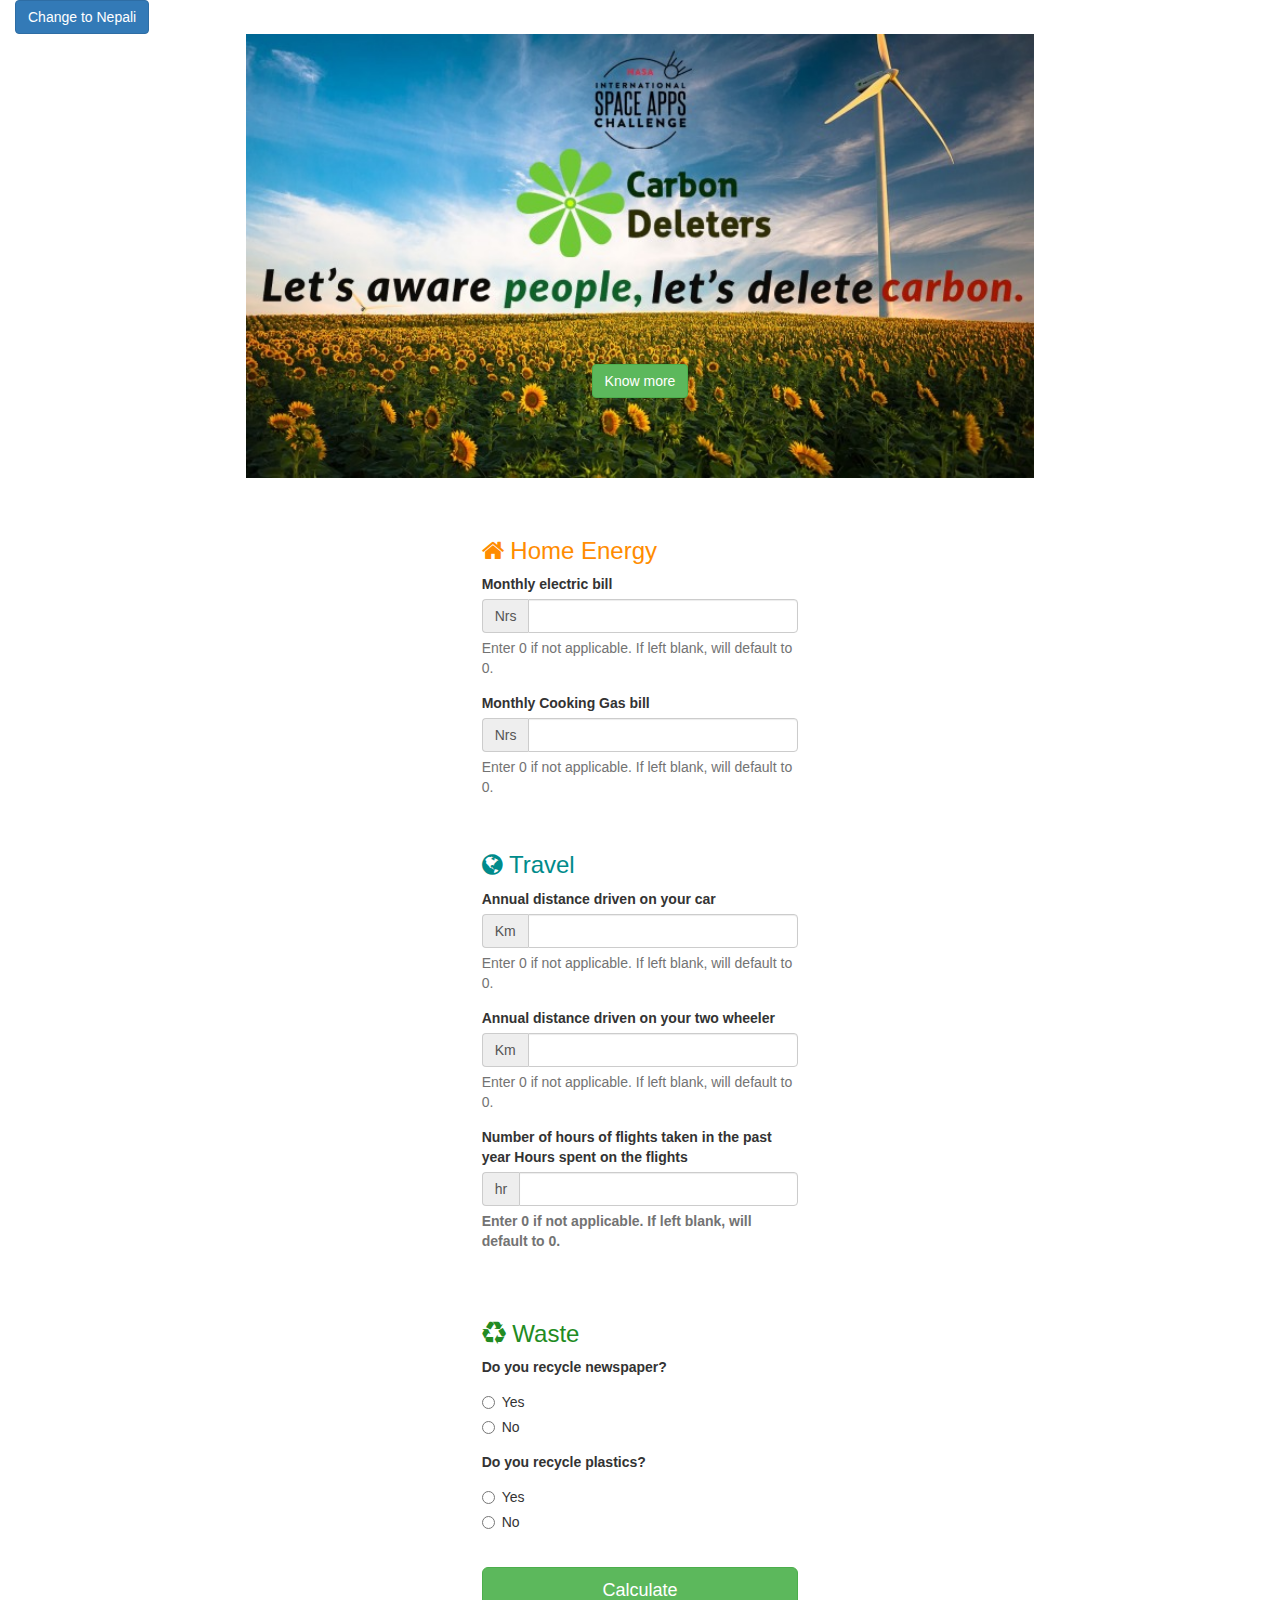
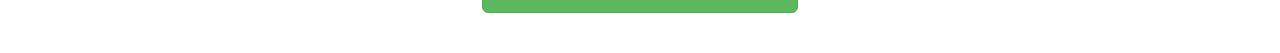
==== index.html @ 57f84213 "adding nepali:" ====
<!DOCTYPE html>
<html lang="en">
<head>
    <title>Carbon Footprint Calculator</title>
    <meta charset="utf-8">
    <meta http-equiv="X-UA-Compatible" content="IE=edge">
    <meta name="viewport" content="width=device-width, initial-scale=1, maximum-scale=1, user-scalable=no">
    
    <!-- Latest compiled and minified CSS -->
    <link rel="stylesheet" href="https://maxcdn.bootstrapcdn.com/bootstrap/3.3.7/css/bootstrap.min.css" integrity="sha384-BVYiiSIFeK1dGmJRAkycuHAHRg32OmUcww7on3RYdg4Va+PmSTsz/K68vbdEjh4u" crossorigin="anonymous">
    <link rel="stylesheet" href="https://maxcdn.bootstrapcdn.com/font-awesome/4.6.3/css/font-awesome.min.css">
    <link rel="stylesheet" type="text/css" href="style.css">
    <link rel="shortcut icon" href="favicon.png" type="image/x-icon">

</head>
<body>
    <div class="container-fluid">
        <button class="btn btn-primary" id="nepali">Change to Nepali</button>
        <div class="row">
            <div class="col-xs-12 col-sm-12 col-md-12 col-lg-12 text-center" id="announcement-panel">
                <!-- <h1 id="announcement-header">Want to know your Carbon Footprint?</h1>
                <h3 id="announcement-subheader">Find out with the app</h3> -->
                <a class="btn btn-success" id="knowMore" href="about.html" role="button">Know more</a>
            </div>
        </div>
        <div class="row">
            <div class="col-xs-12 col-sm-12 col-md-4 col-lg-4">
            </div>
            <div class="col-xs-12 col-sm-12 col-md-4 col-lg-4">
                <div id="form">
                    <form>
                        <h3 id="home-energy-label"><i class="fa fa-home" aria-hidden="true"></i> <span id="homeEnergyLabel">Home Energy</span></h3>   
                        <div class="form-group">
                            <label for="electric" id="electricLabel">Monthly electric bill</label>
                            <div class="input-group">
                                <div class="input-group-addon" id="currency1">Nrs</div>
                                <input class="form-control" id="electric" type="number" min="0" step="0.01">
                            </div>
                            <span class="help-block" id="helpBlock1">Enter 0 if not applicable. If left blank, will default to 0.</span>
                        </div>
                        <div class="form-group">
                            <label for="gas" id="gasLabel">Monthly Cooking Gas bill</label>
                            <div class="input-group">
                                <div class="input-group-addon" id="currency2">Nrs</div>
                                <input class="form-control" id="gas" type="number" min="0" step="0.01">
                            </div>
                            <span class="help-block" id="helpBlock2">Enter 0 if not applicable. If left blank, will default to 0.</span>
                        </div>
                        <br/>
                        <h3 class="form-section-label" id="travel-label"><i class="fa fa-globe" aria-hidden="true"></i> <span id="travelLabel">Travel</span> </h3>
                        <div class="form-group">
                            <label for="car" id="carLabel">Annual distance driven on your car</label>
                            <div class="input-group">
                            	<div class="input-group-addon" id="distance1">Km</div>
                            	<input class="form-control" id="car" type="number" min="0" step="1">
                            </div> 
                            <span class="help-block">Enter 0 if not applicable. If left blank, will default to 0.</span>
                        </div>
                        <div class="form-group">
                            <label for="car">Annual distance driven on your two wheeler</label>
                            <div class="input-group">
                            	<div class="input-group-addon">Km</div>
                            	<input class="form-control" id="two-wheeler" type="number" min="0" step="1">
                            </div>
                            <span class="help-block">Enter 0 if not applicable. If left blank, will default to 0.</span>
                        </div>
                        <div class="form-group">
                            <label for="flights-4-more">Number of hours of flights taken in the past year
                            <label for="flights-4-more">Hours spent on the flights</label>
                            <div class="input-group">
                            	<div class="input-group-addon">hr</div>
                            	<input class="form-control" id="flights-4-more" type="number" min="0" step="1">
                            </div>

                            
                            <span class="help-block">Enter 0 if not applicable. If left blank, will default to 0.</span>
                        </div>
                        <br/>
                        <h3 class="form-section-label" id="waste-label"><i class="fa fa-recycle" aria-hidden="true"></i> Waste</h3>
                        <div class="form-group">
                            <label>Do you recycle newspaper?</label>
                            <div class="alert alert-danger" role="alert" id="newspaper-alert"><strong>Oops!</strong> You need to make a selection.</div>
                            <div class="radio">
                                <label>
                                    <input type="radio" name="newspaperOptionsRadios" id="optionsRadio1" value="option1">
                                    Yes
                                </label>
                            </div>
                            <div class="radio">
                                <label>
                                    <input type="radio" name="newspaperOptionsRadios" id="optionsRadio2" value="option2">
                                    No
                                </label>
                            </div>
                        </div>
                        <div class="form-group">
                            <label>Do you recycle plastics?</label>
                            <div class="alert alert-danger" role="alert" id="alum-tin-alert"><strong>Oops!</strong> You need to make a selection.</div>
                            <div class="radio">
                                <label>
                                    <input type="radio" name="alumtinOptionsRadios" id="optionsRadio3" value="option3">
                                    Yes
                                </label>
                            </div>
                            <div class="radio">
                                <label>
                                    <input type="radio" name="alumtinOptionsRadios" id="optionsRadio4" value="option4">
                                    No
                                </label>
                            </div>
                        </div>
                        <br/>
                        <button id="calculate-btn" type="button" class="btn btn-success btn-lg btn-block">Calculate</button>
                    </form>
                </div>

                <div id="results" class="text-center">
                    <h1 id="score"></h1>
                    <br/>
                    <p class="lead">This number represents the amount of greenhouse gases in units of carbon dioxide you emit per year</p>
                    <br/>
                    <h5 class="bg-success score-info">6,000 or below is EXCELLENT</h5>
                    <h5 class="bg-info score-info">6,000 to 15,999 is GOOD</h5>
                    <h5 class="bg-warning score-info">16,000 to 22,000 is AVERAGE</h5>
                    <h5 class="bg-danger score-info">22,000 or above is BAD</h5>
                    <br/>
                    <br/>
                    <br/>
                    <button id="recalculate-btn" type="button" class="btn btn-success btn-lg btn-block">Recalculate</button>
                </div>
            </div>  
            <div class="col-xs-12 col-sm-12 col-md-4 col-lg-4">
            </div>  
        </div>
    </div>
    <!-- jQuery (necessary for Bootstrap's JavaScript plugins) -->
    <script src="https://ajax.googleapis.com/ajax/libs/jquery/1.12.4/jquery.min.js"></script>
    <!-- Latest compiled and minified JavaScript -->
    <script src="https://maxcdn.bootstrapcdn.com/bootstrap/3.3.7/js/bootstrap.min.js" integrity="sha384-Tc5IQib027qvyjSMfHjOMaLkfuWVxZxUPnCJA7l2mCWNIpG9mGCD8wGNIcPD7Txa" crossorigin="anonymous"></script>
    <script src="script.js" type="text/javascript"></script>
</body>
</html>
---- style.css ----
#announcement-panel {
  padding-top: 80px;
  padding-bottom: 80px;
}

#announcement-header,
#announcement-subheader {
  color: white;
  padding: 5px;
}

#announcement-header {
  font-size: 4em;
}

#announcement-subheader {
  font-size: 2em;
}

#form,
#results {
  padding: 40px;
}

#announcement-panel {
  background-image: url('banner.jpg');
  background-position: center center;
  background-size: contain;
  background-repeat: no-repeat;
}

#knowMore {
  margin-top: 25rem;
}

#home-energy-label,
.fa-home {
  color: #ff8c00;
}

#travel-label,
.fa-globe {
  color: #008b8b;
}

#waste-label,
.fa-recycle {
  color: #228b22;
}

.progress-bar {
  font-size: 1.2em;
}

.score-info {
  padding: 10px;
  margin: 0;
}

/* about */

.container {
  margin-top: 3rem;
}

.header {
  position: relative;
  padding: 3rem 4rem 4rem;
  border-radius: 30px;
  box-shadow: 0 0 5px rgba(0, 0, 0, 0.5);
}

.title {
  text-align: center;
}

.paragraph {
  padding-top: 1rem;
  font-size: 1.7rem;
  text-align: justify;
  text-justify: auto;
}

.text {
  color: #000;
  font-style: bold;
}

::-moz-selection {
  /* Code for Firefox */
  background-color: #111;
  color: #fff;
}

::selection {
  background-color: #111;
  color: #fff;
}

.button {
  padding: 0.6rem 0.9rem !important;
  position: absolute;
  top: 1.5rem;
  right: 1.5rem;
  background-color: #fff !important;
  box-shadow: 0 0 5px rgba(0, 0, 0, 0.1);
  border-radius: 30px;
}

.quiz {
  margin-top: 3rem;
  position: relative;
  padding: 3rem 4rem 4rem;
  border-radius: 30px;
  box-shadow: 0 0 5px rgba(0, 0, 0, 0.5);
  display: flex;
  flex-direction: column;
  justify-content: center;
  align-items: center;
}

.iframe {
  margin-top: 2rem;
}

@media only screen and (max-width: 600px) {
  #know-more {
    margin-top: 18rem;
  }
}
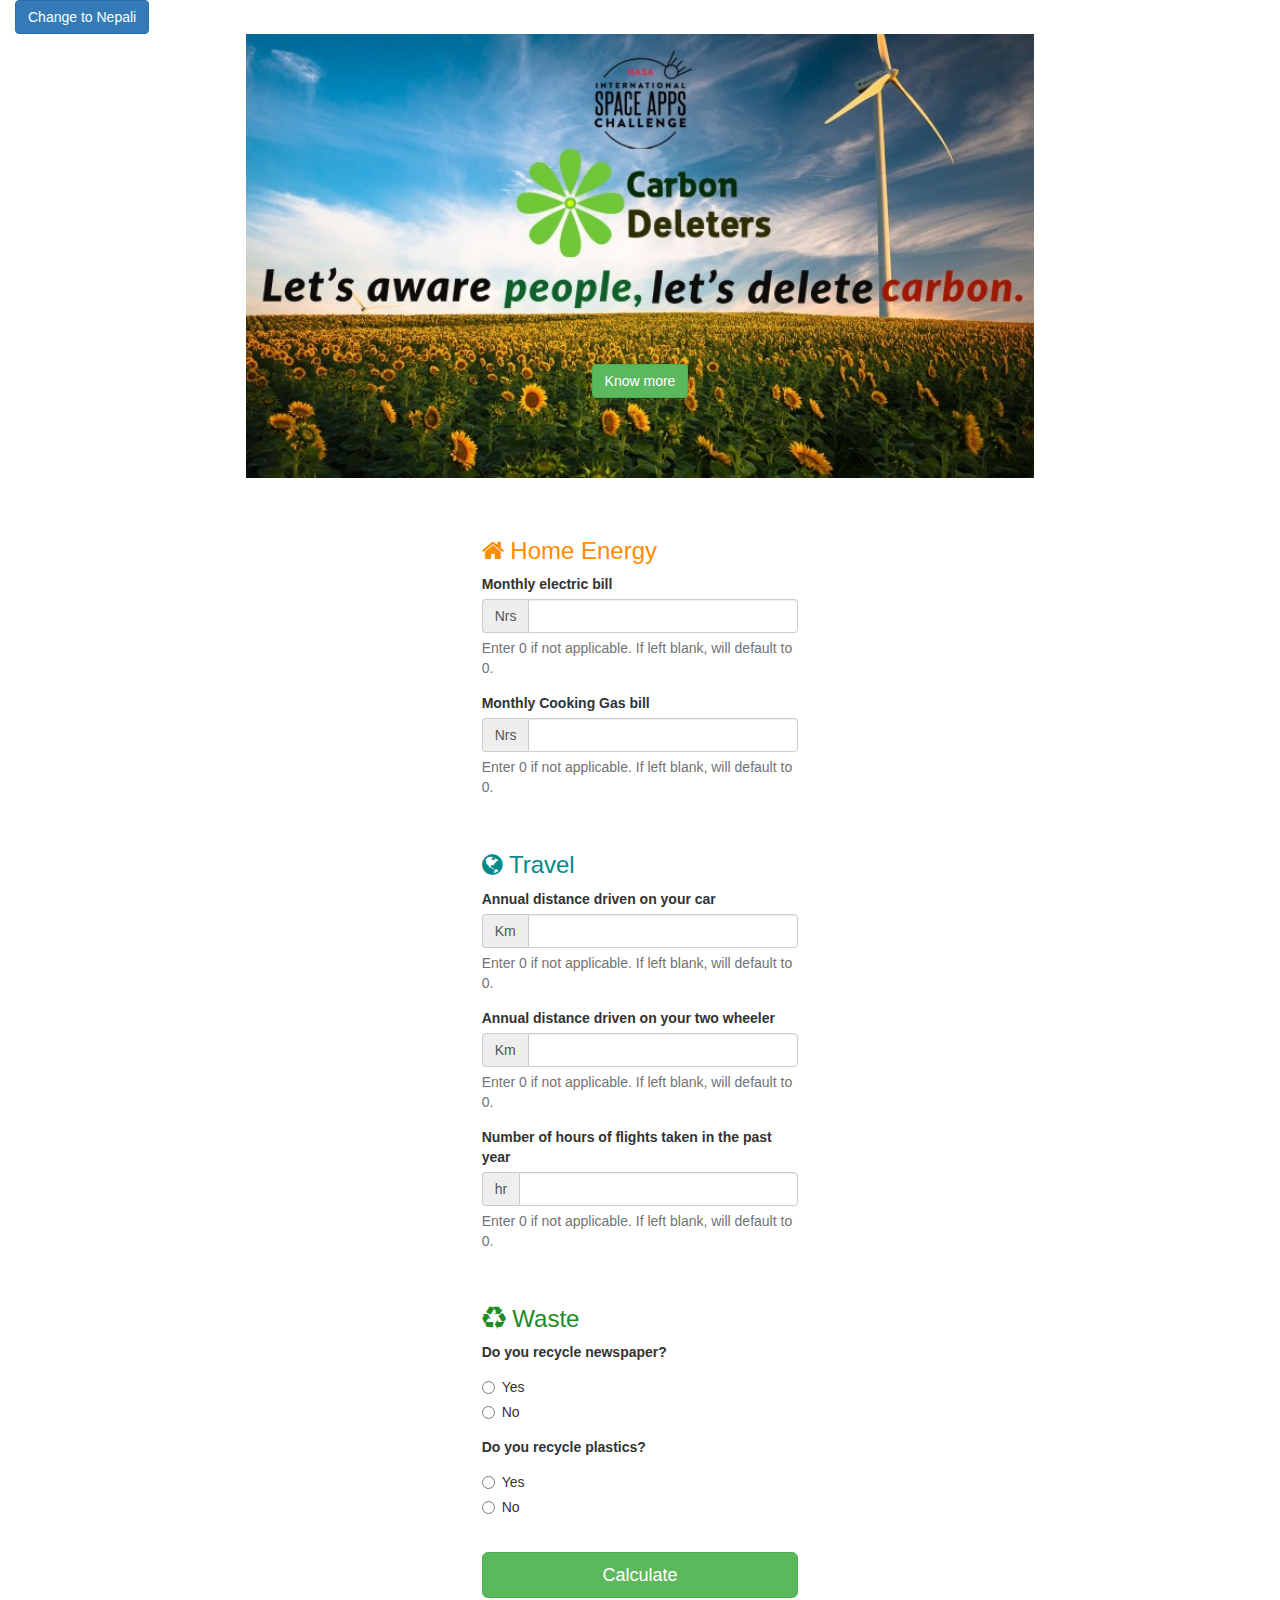
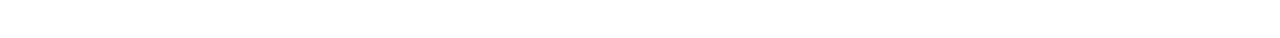
==== commit 90782ba5: "still adding" ====
--- a/index.html
+++ b/index.html
@@ -1,142 +1,272 @@
 <!DOCTYPE html>
 <html lang="en">
-<head>
+  <head>
     <title>Carbon Footprint Calculator</title>
-    <meta charset="utf-8">
-    <meta http-equiv="X-UA-Compatible" content="IE=edge">
-    <meta name="viewport" content="width=device-width, initial-scale=1, maximum-scale=1, user-scalable=no">
-    
+    <meta charset="utf-8" />
+    <meta http-equiv="X-UA-Compatible" content="IE=edge" />
+    <meta
+      name="viewport"
+      content="width=device-width, initial-scale=1, maximum-scale=1, user-scalable=no"
+    />
+
     <!-- Latest compiled and minified CSS -->
-    <link rel="stylesheet" href="https://maxcdn.bootstrapcdn.com/bootstrap/3.3.7/css/bootstrap.min.css" integrity="sha384-BVYiiSIFeK1dGmJRAkycuHAHRg32OmUcww7on3RYdg4Va+PmSTsz/K68vbdEjh4u" crossorigin="anonymous">
-    <link rel="stylesheet" href="https://maxcdn.bootstrapcdn.com/font-awesome/4.6.3/css/font-awesome.min.css">
-    <link rel="stylesheet" type="text/css" href="style.css">
-    <link rel="shortcut icon" href="favicon.png" type="image/x-icon">
+    <link
+      rel="stylesheet"
+      href="https://maxcdn.bootstrapcdn.com/bootstrap/3.3.7/css/bootstrap.min.css"
+      integrity="sha384-BVYiiSIFeK1dGmJRAkycuHAHRg32OmUcww7on3RYdg4Va+PmSTsz/K68vbdEjh4u"
+      crossorigin="anonymous"
+    />
+    <link
+      rel="stylesheet"
+      href="https://maxcdn.bootstrapcdn.com/font-awesome/4.6.3/css/font-awesome.min.css"
+    />
+    <link rel="stylesheet" type="text/css" href="style.css" />
+    <link rel="shortcut icon" href="favicon.png" type="image/x-icon" />
+  </head>
+  <body>
+    <div class="container-fluid">
+      <button class="btn btn-primary" id="nepali">Change to Nepali</button>
+      <div class="row">
+        <div
+          class="col-xs-12 col-sm-12 col-md-12 col-lg-12 text-center"
+          id="announcement-panel"
+        >
+          <!-- <h1 id="announcement-header">Want to know your Carbon Footprint?</h1>
+                <h3 id="announcement-subheader">Find out with the app</h3> -->
+          <a
+            class="btn btn-success"
+            id="knowMore"
+            href="about.html"
+            role="button"
+            >Know more</a
+          >
+        </div>
+      </div>
+      <div class="row">
+        <div class="col-xs-12 col-sm-12 col-md-4 col-lg-4"></div>
+        <div class="col-xs-12 col-sm-12 col-md-4 col-lg-4">
+          <div id="form">
+            <form>
+              <h3 id="home-energy-label">
+                <i class="fa fa-home" aria-hidden="true"></i>
+                <span id="homeEnergyLabel">Home Energy</span>
+              </h3>
+              <div class="form-group">
+                <label for="electric" id="electricLabel"
+                  >Monthly electric bill</label
+                >
+                <div class="input-group">
+                  <div class="input-group-addon" id="currency1">Nrs</div>
+                  <input
+                    class="form-control"
+                    id="electric"
+                    type="number"
+                    min="0"
+                    step="0.01"
+                  />
+                </div>
+                <span class="help-block" id="helpBlock1"
+                  >Enter 0 if not applicable. If left blank, will default to
+                  0.</span
+                >
+              </div>
+              <div class="form-group">
+                <label for="gas" id="gasLabel">Monthly Cooking Gas bill</label>
+                <div class="input-group">
+                  <div class="input-group-addon" id="currency2">Nrs</div>
+                  <input
+                    class="form-control"
+                    id="gas"
+                    type="number"
+                    min="0"
+                    step="0.01"
+                  />
+                </div>
+                <span class="help-block" id="helpBlock2"
+                  >Enter 0 if not applicable. If left blank, will default to
+                  0.</span
+                >
+              </div>
+              <br />
+              <h3 class="form-section-label" id="travel-label">
+                <i class="fa fa-globe" aria-hidden="true"></i>
+                <span id="travelLabel">Travel</span>
+              </h3>
+              <div class="form-group">
+                <label for="car" id="carLabel"
+                  >Annual distance driven on your car</label
+                >
+                <div class="input-group">
+                  <div class="input-group-addon" id="distance1">Km</div>
+                  <input
+                    class="form-control"
+                    id="car"
+                    type="number"
+                    min="0"
+                    step="1"
+                  />
+                </div>
+                <span class="help-block" id="helpBlock3"
+                  >Enter 0 if not applicable. If left blank, will default to
+                  0.</span
+                >
+              </div>
+              <div class="form-group">
+                <label for="two-wheeler" id="wheeler"
+                  >Annual distance driven on your two wheeler</label
+                >
+                <div class="input-group">
+                  <div class="input-group-addon" id="distance2">Km</div>
+                  <input
+                    class="form-control"
+                    id="two-wheeler"
+                    type="number"
+                    min="0"
+                    step="1"
+                  />
+                </div>
+                <span class="help-block" id="helpBlock4"
+                  >Enter 0 if not applicable. If left blank, will default to
+                  0.</span
+                >
+              </div>
+              <div class="form-group">
+                <label for="flights-4-more" id="flightLabel"
+                  >Number of hours of flights taken in the past year
+                </label>
+                <div class="input-group">
+                  <div class="input-group-addon" id="hourLabel">hr</div>
+                  <input
+                    class="form-control"
+                    id="flights-4-more"
+                    type="number"
+                    min="0"
+                    step="1"
+                  />
+                </div>
 
-</head>
-<body>
-    <div class="container-fluid">
-        <button class="btn btn-primary" id="nepali">Change to Nepali</button>
-        <div class="row">
-            <div class="col-xs-12 col-sm-12 col-md-12 col-lg-12 text-center" id="announcement-panel">
-                <!-- <h1 id="announcement-header">Want to know your Carbon Footprint?</h1>
-                <h3 id="announcement-subheader">Find out with the app</h3> -->
-                <a class="btn btn-success" id="knowMore" href="about.html" role="button">Know more</a>
-            </div>
+                <span class="help-block"
+                  >Enter 0 if not applicable. If left blank, will default to
+                  0.</span
+                >
+              </div>
+              <br />
+              <h3 class="form-section-label" id="waste-label">
+                <i class="fa fa-recycle" aria-hidden="true"></i>
+                <span id="wasteLabel">Waste</span>
+              </h3>
+              <div class="form-group">
+                <label id="recycleLabel">Do you recycle newspaper?</label>
+                <div
+                  class="alert alert-danger"
+                  role="alert"
+                  id="newspaper-alert"
+                >
+                  <strong>Oops!</strong> <span id="selection1"></span> You need
+                  to make a selection.
+                </div>
+                <div class="radio">
+                  <label>
+                    <input
+                      type="radio"
+                      name="newspaperOptionsRadios"
+                      id="optionsRadio1"
+                      value="option1"
+                    />
+                    <span id="yesLabel1">Yes</span>
+                  </label>
+                </div>
+                <div class="radio">
+                  <label>
+                    <input
+                      type="radio"
+                      name="newspaperOptionsRadios"
+                      id="optionsRadio2"
+                      value="option2"
+                    />
+                    <span id="noLabel1">No</span>
+                  </label>
+                </div>
+              </div>
+              <div class="form-group">
+                <label id="plasticLabel">Do you recycle plastics?</label>
+                <div
+                  class="alert alert-danger"
+                  role="alert"
+                  id="alum-tin-alert"
+                >
+                  <strong>Oops!</strong>
+                  <span id="selection2">You need to make a selection.</span>
+                </div>
+                <div class="radio">
+                  <label>
+                    <input
+                      type="radio"
+                      name="alumtinOptionsRadios"
+                      id="optionsRadio3"
+                      value="option3"
+                    />
+                    <span id="yesLabel2">Yes</span>
+                  </label>
+                </div>
+                <div class="radio">
+                  <label>
+                    <input
+                      type="radio"
+                      name="alumtinOptionsRadios"
+                      id="optionsRadio4"
+                      value="option4"
+                    />
+                    <span id="noLabel2">No</span>
+                  </label>
+                </div>
+              </div>
+              <br />
+              <button
+                id="calculateBtn"
+                type="button"
+                class="btn btn-success btn-lg btn-block"
+              >
+                Calculate
+              </button>
+            </form>
+          </div>
+
+          <div id="results" class="text-center">
+            <h1 id="score"></h1>
+            <br />
+            <p class="lead">
+              This number represents the amount of greenhouse gases in units of
+              carbon dioxide you emit per year
+            </p>
+            <br />
+            <h5 class="bg-success score-info">6,000 or below is EXCELLENT</h5>
+            <h5 class="bg-info score-info">6,000 to 15,999 is GOOD</h5>
+            <h5 class="bg-warning score-info">16,000 to 22,000 is AVERAGE</h5>
+            <h5 class="bg-danger score-info">22,000 or above is BAD</h5>
+            <br />
+            <br />
+            <br />
+            <button
+              id="recalculate-btn"
+              type="button"
+              class="btn btn-success btn-lg btn-block"
+            >
+              Recalculate
+            </button>
+          </div>
         </div>
-        <div class="row">
-            <div class="col-xs-12 col-sm-12 col-md-4 col-lg-4">
-            </div>
-            <div class="col-xs-12 col-sm-12 col-md-4 col-lg-4">
-                <div id="form">
-                    <form>
-                        <h3 id="home-energy-label"><i class="fa fa-home" aria-hidden="true"></i> <span id="homeEnergyLabel">Home Energy</span></h3>   
-                        <div class="form-group">
-                            <label for="electric" id="electricLabel">Monthly electric bill</label>
-                            <div class="input-group">
-                                <div class="input-group-addon" id="currency1">Nrs</div>
-                                <input class="form-control" id="electric" type="number" min="0" step="0.01">
-                            </div>
-                            <span class="help-block" id="helpBlock1">Enter 0 if not applicable. If left blank, will default to 0.</span>
-                        </div>
-                        <div class="form-group">
-                            <label for="gas" id="gasLabel">Monthly Cooking Gas bill</label>
-                            <div class="input-group">
-                                <div class="input-group-addon" id="currency2">Nrs</div>
-                                <input class="form-control" id="gas" type="number" min="0" step="0.01">
-                            </div>
-                            <span class="help-block" id="helpBlock2">Enter 0 if not applicable. If left blank, will default to 0.</span>
-                        </div>
-                        <br/>
-                        <h3 class="form-section-label" id="travel-label"><i class="fa fa-globe" aria-hidden="true"></i> <span id="travelLabel">Travel</span> </h3>
-                        <div class="form-group">
-                            <label for="car" id="carLabel">Annual distance driven on your car</label>
-                            <div class="input-group">
-                            	<div class="input-group-addon" id="distance1">Km</div>
-                            	<input class="form-control" id="car" type="number" min="0" step="1">
-                            </div> 
-                            <span class="help-block">Enter 0 if not applicable. If left blank, will default to 0.</span>
-                        </div>
-                        <div class="form-group">
-                            <label for="car">Annual distance driven on your two wheeler</label>
-                            <div class="input-group">
-                            	<div class="input-group-addon">Km</div>
-                            	<input class="form-control" id="two-wheeler" type="number" min="0" step="1">
-                            </div>
-                            <span class="help-block">Enter 0 if not applicable. If left blank, will default to 0.</span>
-                        </div>
-                        <div class="form-group">
-                            <label for="flights-4-more">Number of hours of flights taken in the past year
-                            <label for="flights-4-more">Hours spent on the flights</label>
-                            <div class="input-group">
-                            	<div class="input-group-addon">hr</div>
-                            	<input class="form-control" id="flights-4-more" type="number" min="0" step="1">
-                            </div>
-
-                            
-                            <span class="help-block">Enter 0 if not applicable. If left blank, will default to 0.</span>
-                        </div>
-                        <br/>
-                        <h3 class="form-section-label" id="waste-label"><i class="fa fa-recycle" aria-hidden="true"></i> Waste</h3>
-                        <div class="form-group">
-                            <label>Do you recycle newspaper?</label>
-                            <div class="alert alert-danger" role="alert" id="newspaper-alert"><strong>Oops!</strong> You need to make a selection.</div>
-                            <div class="radio">
-                                <label>
-                                    <input type="radio" name="newspaperOptionsRadios" id="optionsRadio1" value="option1">
-                                    Yes
-                                </label>
-                            </div>
-                            <div class="radio">
-                                <label>
-                                    <input type="radio" name="newspaperOptionsRadios" id="optionsRadio2" value="option2">
-                                    No
-                                </label>
-                            </div>
-                        </div>
-                        <div class="form-group">
-                            <label>Do you recycle plastics?</label>
-                            <div class="alert alert-danger" role="alert" id="alum-tin-alert"><strong>Oops!</strong> You need to make a selection.</div>
-                            <div class="radio">
-                                <label>
-                                    <input type="radio" name="alumtinOptionsRadios" id="optionsRadio3" value="option3">
-                                    Yes
-                                </label>
-                            </div>
-                            <div class="radio">
-                                <label>
-                                    <input type="radio" name="alumtinOptionsRadios" id="optionsRadio4" value="option4">
-                                    No
-                                </label>
-                            </div>
-                        </div>
-                        <br/>
-                        <button id="calculate-btn" type="button" class="btn btn-success btn-lg btn-block">Calculate</button>
-                    </form>
-                </div>
-
-                <div id="results" class="text-center">
-                    <h1 id="score"></h1>
-                    <br/>
-                    <p class="lead">This number represents the amount of greenhouse gases in units of carbon dioxide you emit per year</p>
-                    <br/>
-                    <h5 class="bg-success score-info">6,000 or below is EXCELLENT</h5>
-                    <h5 class="bg-info score-info">6,000 to 15,999 is GOOD</h5>
-                    <h5 class="bg-warning score-info">16,000 to 22,000 is AVERAGE</h5>
-                    <h5 class="bg-danger score-info">22,000 or above is BAD</h5>
-                    <br/>
-                    <br/>
-                    <br/>
-                    <button id="recalculate-btn" type="button" class="btn btn-success btn-lg btn-block">Recalculate</button>
-                </div>
-            </div>  
-            <div class="col-xs-12 col-sm-12 col-md-4 col-lg-4">
-            </div>  
-        </div>
+        <div class="col-xs-12 col-sm-12 col-md-4 col-lg-4"></div>
+      </div>
     </div>
     <!-- jQuery (necessary for Bootstrap's JavaScript plugins) -->
     <script src="https://ajax.googleapis.com/ajax/libs/jquery/1.12.4/jquery.min.js"></script>
     <!-- Latest compiled and minified JavaScript -->
-    <script src="https://maxcdn.bootstrapcdn.com/bootstrap/3.3.7/js/bootstrap.min.js" integrity="sha384-Tc5IQib027qvyjSMfHjOMaLkfuWVxZxUPnCJA7l2mCWNIpG9mGCD8wGNIcPD7Txa" crossorigin="anonymous"></script>
+    <script
+      src="https://maxcdn.bootstrapcdn.com/bootstrap/3.3.7/js/bootstrap.min.js"
+      integrity="sha384-Tc5IQib027qvyjSMfHjOMaLkfuWVxZxUPnCJA7l2mCWNIpG9mGCD8wGNIcPD7Txa"
+      crossorigin="anonymous"
+    ></script>
     <script src="script.js" type="text/javascript"></script>
-</body>
-</html>+  </body>
+</html>
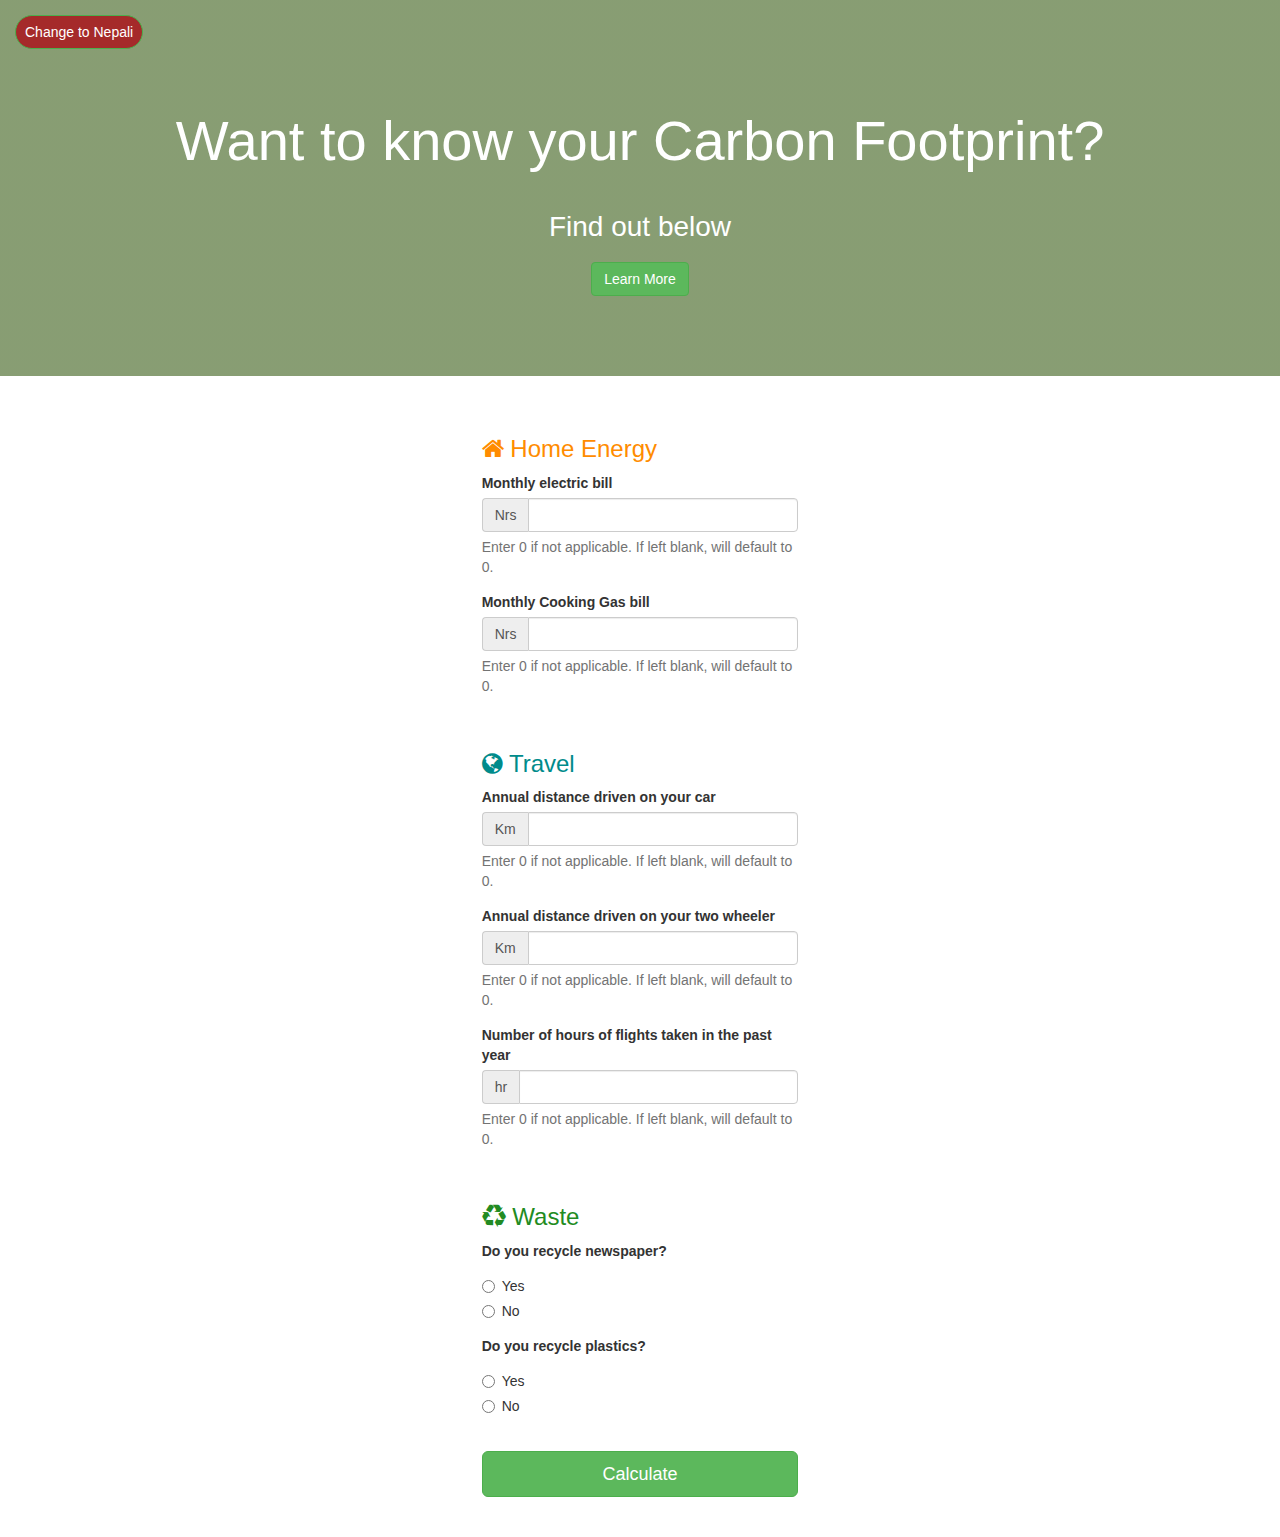
==== commit 7027acc2: "nepali toggle" ====
--- a/index.html
+++ b/index.html
@@ -1,272 +1,180 @@
 <!DOCTYPE html>
 <html lang="en">
-  <head>
+
+<head>
     <title>Carbon Footprint Calculator</title>
-    <meta charset="utf-8" />
-    <meta http-equiv="X-UA-Compatible" content="IE=edge" />
-    <meta
-      name="viewport"
-      content="width=device-width, initial-scale=1, maximum-scale=1, user-scalable=no"
-    />
+    <meta charset="utf-8">
+    <meta http-equiv="X-UA-Compatible" content="IE=edge">
+    <meta name="viewport" content="width=device-width, initial-scale=1, maximum-scale=1, user-scalable=no">
 
     <!-- Latest compiled and minified CSS -->
-    <link
-      rel="stylesheet"
-      href="https://maxcdn.bootstrapcdn.com/bootstrap/3.3.7/css/bootstrap.min.css"
-      integrity="sha384-BVYiiSIFeK1dGmJRAkycuHAHRg32OmUcww7on3RYdg4Va+PmSTsz/K68vbdEjh4u"
-      crossorigin="anonymous"
-    />
-    <link
-      rel="stylesheet"
-      href="https://maxcdn.bootstrapcdn.com/font-awesome/4.6.3/css/font-awesome.min.css"
-    />
-    <link rel="stylesheet" type="text/css" href="style.css" />
-    <link rel="shortcut icon" href="favicon.png" type="image/x-icon" />
-  </head>
-  <body>
+    <link rel="stylesheet" href="https://maxcdn.bootstrapcdn.com/bootstrap/3.3.7/css/bootstrap.min.css"
+        integrity="sha384-BVYiiSIFeK1dGmJRAkycuHAHRg32OmUcww7on3RYdg4Va+PmSTsz/K68vbdEjh4u" crossorigin="anonymous">
+    <link rel="stylesheet" href="https://maxcdn.bootstrapcdn.com/font-awesome/4.6.3/css/font-awesome.min.css">
+    <link rel="stylesheet" type="text/css" href="style.css">
+    <link rel="shortcut icon" href="favicon.png" type="image/x-icon">
+</head>
+
+<body>
     <div class="container-fluid">
-      <button class="btn btn-primary" id="nepali">Change to Nepali</button>
-      <div class="row">
-        <div
-          class="col-xs-12 col-sm-12 col-md-12 col-lg-12 text-center"
-          id="announcement-panel"
-        >
-          <!-- <h1 id="announcement-header">Want to know your Carbon Footprint?</h1>
-                <h3 id="announcement-subheader">Find out with the app</h3> -->
-          <a
-            class="btn btn-success"
-            id="knowMore"
-            href="about.html"
-            role="button"
-            >Know more</a
-          >
+        <div class="row">
+            <div class="col-xs-12 col-sm-12 col-md-12 col-lg-12 text-center" id="announcement-panel">
+                <button class="btn btn-success" id="nepali">Change to Nepali</button>
+                <h1 id="announcement-header">Want to know your Carbon Footprint?</h1>
+                <h3 id="announcement-subheader">Find out below</h3>
+                <a class="btn btn-success" href="about.html" role="button">Learn More</a>
+            </div>
         </div>
-      </div>
-      <div class="row">
-        <div class="col-xs-12 col-sm-12 col-md-4 col-lg-4"></div>
-        <div class="col-xs-12 col-sm-12 col-md-4 col-lg-4">
-          <div id="form">
-            <form>
-              <h3 id="home-energy-label">
-                <i class="fa fa-home" aria-hidden="true"></i>
-                <span id="homeEnergyLabel">Home Energy</span>
-              </h3>
-              <div class="form-group">
-                <label for="electric" id="electricLabel"
-                  >Monthly electric bill</label
-                >
-                <div class="input-group">
-                  <div class="input-group-addon" id="currency1">Nrs</div>
-                  <input
-                    class="form-control"
-                    id="electric"
-                    type="number"
-                    min="0"
-                    step="0.01"
-                  />
-                </div>
-                <span class="help-block" id="helpBlock1"
-                  >Enter 0 if not applicable. If left blank, will default to
-                  0.</span
-                >
-              </div>
-              <div class="form-group">
-                <label for="gas" id="gasLabel">Monthly Cooking Gas bill</label>
-                <div class="input-group">
-                  <div class="input-group-addon" id="currency2">Nrs</div>
-                  <input
-                    class="form-control"
-                    id="gas"
-                    type="number"
-                    min="0"
-                    step="0.01"
-                  />
-                </div>
-                <span class="help-block" id="helpBlock2"
-                  >Enter 0 if not applicable. If left blank, will default to
-                  0.</span
-                >
-              </div>
-              <br />
-              <h3 class="form-section-label" id="travel-label">
-                <i class="fa fa-globe" aria-hidden="true"></i>
-                <span id="travelLabel">Travel</span>
-              </h3>
-              <div class="form-group">
-                <label for="car" id="carLabel"
-                  >Annual distance driven on your car</label
-                >
-                <div class="input-group">
-                  <div class="input-group-addon" id="distance1">Km</div>
-                  <input
-                    class="form-control"
-                    id="car"
-                    type="number"
-                    min="0"
-                    step="1"
-                  />
-                </div>
-                <span class="help-block" id="helpBlock3"
-                  >Enter 0 if not applicable. If left blank, will default to
-                  0.</span
-                >
-              </div>
-              <div class="form-group">
-                <label for="two-wheeler" id="wheeler"
-                  >Annual distance driven on your two wheeler</label
-                >
-                <div class="input-group">
-                  <div class="input-group-addon" id="distance2">Km</div>
-                  <input
-                    class="form-control"
-                    id="two-wheeler"
-                    type="number"
-                    min="0"
-                    step="1"
-                  />
-                </div>
-                <span class="help-block" id="helpBlock4"
-                  >Enter 0 if not applicable. If left blank, will default to
-                  0.</span
-                >
-              </div>
-              <div class="form-group">
-                <label for="flights-4-more" id="flightLabel"
-                  >Number of hours of flights taken in the past year
-                </label>
-                <div class="input-group">
-                  <div class="input-group-addon" id="hourLabel">hr</div>
-                  <input
-                    class="form-control"
-                    id="flights-4-more"
-                    type="number"
-                    min="0"
-                    step="1"
-                  />
+        <div class="row">
+            <div class="col-xs-12 col-sm-12 col-md-4 col-lg-4"></div>
+            <div class="col-xs-12 col-sm-12 col-md-4 col-lg-4">
+                <div id="form">
+                    <form>
+                        <h3 id="home-energy-label">
+                            <i class="fa fa-home" aria-hidden="true"></i>
+                            <span id="homeEnergyLabel">Home Energy</span>
+                        </h3>
+                        <div class="form-group">
+                            <label for="electric" id="electricLabel">Monthly electric bill</label>
+                            <div class="input-group">
+                                <div class="input-group-addon" id="currency1">Nrs</div>
+                                <input class="form-control" id="electric" type="number" min="0" step="0.01" />
+                            </div>
+                            <span class="help-block" id="helpBlock1">Enter 0 if not applicable. If left blank, will
+                                default to
+                                0.</span>
+                        </div>
+                        <div class="form-group">
+                            <label for="gas" id="gasLabel">Monthly Cooking Gas bill</label>
+                            <div class="input-group">
+                                <div class="input-group-addon" id="currency2">Nrs</div>
+                                <input class="form-control" id="gas" type="number" min="0" step="0.01" />
+                            </div>
+                            <span class="help-block" id="helpBlock2">Enter 0 if not applicable. If left blank, will
+                                default to
+                                0.</span>
+                        </div>
+                        <br />
+                        <h3 class="form-section-label" id="travel-label">
+                            <i class="fa fa-globe" aria-hidden="true"></i>
+                            <span id="travelLabel">Travel</span>
+                        </h3>
+                        <div class="form-group">
+                            <label for="car" id="carLabel">Annual distance driven on your car</label>
+                            <div class="input-group">
+                                <div class="input-group-addon" id="distance1">Km</div>
+                                <input class="form-control" id="car" type="number" min="0" step="1" />
+                            </div>
+                            <span class="help-block" id="helpBlock3">Enter 0 if not applicable. If left blank, will
+                                default to
+                                0.</span>
+                        </div>
+                        <div class="form-group">
+                            <label for="two-wheeler" id="wheeler">Annual distance driven on your two wheeler</label>
+                            <div class="input-group">
+                                <div class="input-group-addon" id="distance2">Km</div>
+                                <input class="form-control" id="two-wheeler" type="number" min="0" step="1" />
+                            </div>
+                            <span class="help-block" id="helpBlock4">Enter 0 if not applicable. If left blank, will
+                                default to
+                                0.</span>
+                        </div>
+                        <div class="form-group">
+                            <label for="flights-4-more" id="flightLabel">Number of hours of flights taken in the past
+                                year
+                            </label>
+                            <div class="input-group">
+                                <div class="input-group-addon" id="hourLabel">hr</div>
+                                <input class="form-control" id="flights-4-more" type="number" min="0" step="1" />
+                            </div>
+
+                            <span class="help-block">Enter 0 if not applicable. If left blank, will default to
+                                0.</span>
+                        </div>
+                        <br />
+                        <h3 class="form-section-label" id="waste-label">
+                            <i class="fa fa-recycle" aria-hidden="true"></i>
+                            <span id="wasteLabel">Waste</span>
+                        </h3>
+                        <div class="form-group">
+                            <label id="recycleLabel">Do you recycle newspaper?</label>
+                            <div class="alert alert-danger" role="alert" id="newspaper-alert">
+                                <strong>Oops!</strong> <span id="selection1"></span> You need
+                                to make a selection.
+                            </div>
+                            <div class="radio">
+                                <label>
+                                    <input type="radio" name="newspaperOptionsRadios" id="optionsRadio1"
+                                        value="option1" />
+                                    <span id="yesLabel1">Yes</span>
+                                </label>
+                            </div>
+                            <div class="radio">
+                                <label>
+                                    <input type="radio" name="newspaperOptionsRadios" id="optionsRadio2"
+                                        value="option2" />
+                                    <span id="noLabel1">No</span>
+                                </label>
+                            </div>
+                        </div>
+                        <div class="form-group">
+                            <label id="plasticLabel">Do you recycle plastics?</label>
+                            <div class="alert alert-danger" role="alert" id="alum-tin-alert">
+                                <strong>Oops!</strong>
+                                <span id="selection2">You need to make a selection.</span>
+                            </div>
+                            <div class="radio">
+                                <label>
+                                    <input type="radio" name="alumtinOptionsRadios" id="optionsRadio3"
+                                        value="option3" />
+                                    <span id="yesLabel2">Yes</span>
+                                </label>
+                            </div>
+                            <div class="radio">
+                                <label>
+                                    <input type="radio" name="alumtinOptionsRadios" id="optionsRadio4"
+                                        value="option4" />
+                                    <span id="noLabel2">No</span>
+                                </label>
+                            </div>
+                        </div>
+                        <br />
+                        <button id="calculateBtn" type="button" class="btn btn-success btn-lg btn-block">
+                            Calculate
+                        </button>
+                    </form>
                 </div>
 
-                <span class="help-block"
-                  >Enter 0 if not applicable. If left blank, will default to
-                  0.</span
-                >
-              </div>
-              <br />
-              <h3 class="form-section-label" id="waste-label">
-                <i class="fa fa-recycle" aria-hidden="true"></i>
-                <span id="wasteLabel">Waste</span>
-              </h3>
-              <div class="form-group">
-                <label id="recycleLabel">Do you recycle newspaper?</label>
-                <div
-                  class="alert alert-danger"
-                  role="alert"
-                  id="newspaper-alert"
-                >
-                  <strong>Oops!</strong> <span id="selection1"></span> You need
-                  to make a selection.
+                <div id="results" class="text-center">
+                    <h1 id="score"></h1>
+                    <br />
+                    <p class="lead">
+                        This number represents the amount of greenhouse gases in units of
+                        carbon dioxide you emit per year
+                    </p>
+                    <br />
+                    <h5 class="bg-success score-info">6,000 or below is EXCELLENT</h5>
+                    <h5 class="bg-info score-info">6,000 to 15,999 is GOOD</h5>
+                    <h5 class="bg-warning score-info">16,000 to 22,000 is AVERAGE</h5>
+                    <h5 class="bg-danger score-info">22,000 or above is BAD</h5>
+                    <br />
+                    <br />
+                    <br />
+                    <button id="recalculate-btn" type="button" class="btn btn-success btn-lg btn-block">
+                        Recalculate
+                    </button>
                 </div>
-                <div class="radio">
-                  <label>
-                    <input
-                      type="radio"
-                      name="newspaperOptionsRadios"
-                      id="optionsRadio1"
-                      value="option1"
-                    />
-                    <span id="yesLabel1">Yes</span>
-                  </label>
-                </div>
-                <div class="radio">
-                  <label>
-                    <input
-                      type="radio"
-                      name="newspaperOptionsRadios"
-                      id="optionsRadio2"
-                      value="option2"
-                    />
-                    <span id="noLabel1">No</span>
-                  </label>
-                </div>
-              </div>
-              <div class="form-group">
-                <label id="plasticLabel">Do you recycle plastics?</label>
-                <div
-                  class="alert alert-danger"
-                  role="alert"
-                  id="alum-tin-alert"
-                >
-                  <strong>Oops!</strong>
-                  <span id="selection2">You need to make a selection.</span>
-                </div>
-                <div class="radio">
-                  <label>
-                    <input
-                      type="radio"
-                      name="alumtinOptionsRadios"
-                      id="optionsRadio3"
-                      value="option3"
-                    />
-                    <span id="yesLabel2">Yes</span>
-                  </label>
-                </div>
-                <div class="radio">
-                  <label>
-                    <input
-                      type="radio"
-                      name="alumtinOptionsRadios"
-                      id="optionsRadio4"
-                      value="option4"
-                    />
-                    <span id="noLabel2">No</span>
-                  </label>
-                </div>
-              </div>
-              <br />
-              <button
-                id="calculateBtn"
-                type="button"
-                class="btn btn-success btn-lg btn-block"
-              >
-                Calculate
-              </button>
-            </form>
-          </div>
-
-          <div id="results" class="text-center">
-            <h1 id="score"></h1>
-            <br />
-            <p class="lead">
-              This number represents the amount of greenhouse gases in units of
-              carbon dioxide you emit per year
-            </p>
-            <br />
-            <h5 class="bg-success score-info">6,000 or below is EXCELLENT</h5>
-            <h5 class="bg-info score-info">6,000 to 15,999 is GOOD</h5>
-            <h5 class="bg-warning score-info">16,000 to 22,000 is AVERAGE</h5>
-            <h5 class="bg-danger score-info">22,000 or above is BAD</h5>
-            <br />
-            <br />
-            <br />
-            <button
-              id="recalculate-btn"
-              type="button"
-              class="btn btn-success btn-lg btn-block"
-            >
-              Recalculate
-            </button>
-          </div>
+            </div>
+            <div class="col-xs-12 col-sm-12 col-md-4 col-lg-4"></div>
         </div>
-        <div class="col-xs-12 col-sm-12 col-md-4 col-lg-4"></div>
-      </div>
     </div>
     <!-- jQuery (necessary for Bootstrap's JavaScript plugins) -->
     <script src="https://ajax.googleapis.com/ajax/libs/jquery/1.12.4/jquery.min.js"></script>
     <!-- Latest compiled and minified JavaScript -->
-    <script
-      src="https://maxcdn.bootstrapcdn.com/bootstrap/3.3.7/js/bootstrap.min.js"
-      integrity="sha384-Tc5IQib027qvyjSMfHjOMaLkfuWVxZxUPnCJA7l2mCWNIpG9mGCD8wGNIcPD7Txa"
-      crossorigin="anonymous"
-    ></script>
+    <script src="https://maxcdn.bootstrapcdn.com/bootstrap/3.3.7/js/bootstrap.min.js"
+        integrity="sha384-Tc5IQib027qvyjSMfHjOMaLkfuWVxZxUPnCJA7l2mCWNIpG9mGCD8wGNIcPD7Txa"
+        crossorigin="anonymous"></script>
     <script src="script.js" type="text/javascript"></script>
-  </body>
-</html>
+</body>
+
+</html>--- a/style.css
+++ b/style.css
@@ -6,7 +6,7 @@
 #announcement-header,
 #announcement-subheader {
   color: white;
-  padding: 5px;
+  padding: 10px;
 }
 
 #announcement-header {
@@ -23,14 +23,10 @@
 }
 
 #announcement-panel {
-  background-image: url('banner.jpg');
-  background-position: center center;
-  background-size: contain;
+  background-image: linear-gradient(to right,rgba(38, 77, 0, 0.55), rgba(38, 77, 0, 0.55)),url('background.jpg');
+  background-position: center;
+  background-size: cover;
   background-repeat: no-repeat;
-}
-
-#knowMore {
-  margin-top: 25rem;
 }
 
 #home-energy-label,
@@ -57,70 +53,84 @@
   margin: 0;
 }
 
+
 /* about */
 
-.container {
-  margin-top: 3rem;
-}
-
-.header {
-  position: relative;
-  padding: 3rem 4rem 4rem;
-  border-radius: 30px;
-  box-shadow: 0 0 5px rgba(0, 0, 0, 0.5);
-}
-
-.title {
+#about-panel {
+  background-image: linear-gradient(to right,rgba(38, 77, 0, 0.55), rgba(38, 77, 0, 0.55)),url('background.jpg');
+  background-position: center;
+  background-size: 100%;
+  background-repeat: no-repeat;
+  height: 65px;
+}
+#about-header {
+  font-size: 4em;
+  color: white;
+  padding-top: 5px;
+  padding-bottom: 80px;
+}
+
+#about{
+  padding-top: 50px;
+  padding-bottom: 50px;
+  text-align: justify;
+  font-size: 1.5em;
+  height: 100%;
+  font-family: "Inconsolata", sans-serif;
+}
+#fact {
+  font-size: 3em;
+  color: #F4743B;
+  padding-top: 5px;
+  padding-bottom: 10px;
   text-align: center;
 }
 
-.paragraph {
-  padding-top: 1rem;
-  font-size: 1.7rem;
-  text-align: justify;
-  text-justify: auto;
-}
-
-.text {
-  color: #000;
-  font-style: bold;
-}
-
-::-moz-selection {
-  /* Code for Firefox */
-  background-color: #111;
-  color: #fff;
-}
-
-::selection {
-  background-color: #111;
-  color: #fff;
-}
-
-.button {
-  padding: 0.6rem 0.9rem !important;
-  position: absolute;
-  top: 1.5rem;
-  right: 1.5rem;
-  background-color: #fff !important;
-  box-shadow: 0 0 5px rgba(0, 0, 0, 0.1);
-  border-radius: 30px;
-}
-
-.quiz {
+#text{
+  padding-top: 10px;
+  padding-bottom: 5px;
+  text-align: justify;
+  font-size: 1.5em;
+  height: 100%;
+  font-family: "Inconsolata", sans-serif;
+}
+
+#boxa {
   margin-top: 3rem;
   position: relative;
   padding: 3rem 4rem 4rem;
-  border-radius: 30px;
-  box-shadow: 0 0 5px rgba(0, 0, 0, 0.5);
+  border-radius: 30px;  
   display: flex;
   flex-direction: column;
-  justify-content: center;
-  align-items: center;
-}
+  /* font-size: 1em; */
+  text-align: justify;
+  background-color:#FEDAAE ;
+}
+
+#boxb {
+  margin-top: 3rem;
+  position: relative;
+  padding: 3rem 4rem 4rem;
+  border-radius: 30px;  
+  display: flex;
+  flex-direction: column;
+  /* font-size: 1em; */
+  text-align: justify;
+  background-color:#D1EFBD ;
+}
+
+#fact1 {
+  font-size: 3em;
+  color: #62929E;
+  padding-top: 5px;
+  padding-bottom: 10px;
+  text-align: center;
+}
+
 
 .iframe {
   margin-top: 2rem;
+  margin-left: 9rem;
 }
 
 @media only screen and (max-width: 600px) {
@@ -128,3 +138,85 @@
     margin-top: 18rem;
   }
 }
+
+/* quiz */
+
+#quiz {
+  margin-top: 3rem;
+  position: relative;
+  padding: 3rem 4rem 4rem;
+  border-radius: 30px;  
+  display: flex;
+  flex-direction: column;
+  /* font-size: 1em; */
+  text-align: justify;
+  background-color:#FEDAAE ;
+}
+#takequiz {
+  color: #01295F;
+  padding: none;
+  font-size: 2em;
+  padding-bottom: 50px;
+}
+
+#about-subheader {
+  font-size: 2em;
+  color:green;
+  padding-top: 5px;
+  padding-bottom: 10px;
+  text-align: center;
+ 
+}
+
+/* buttons */
+
+.button {
+  padding: 0.6rem 0.9rem !important;
+  position: absolute;
+  top: 1rem;
+  right: 39rem;
+  background-color:black !important;
+  box-shadow: 0 0 5px rgba(0, 0, 0, 0.1);
+  border-radius: 30px;
+}
+
+.buttonn {
+  padding: 0.6rem 0.9rem !important;
+  position: absolute;
+  top: 1rem;
+  right: 44.5rem;
+  background-color:black !important;
+  box-shadow: 0 0 5px rgba(0, 0, 0, 0.1);
+  border-radius: 30px;
+}
+
+.btn1 {
+  padding: 0.6rem 0.9rem !important;
+  position: absolute;
+  top: 7.5rem;
+  right: 1.5rem;
+  background-color:black !important;
+  box-shadow: 0 0 5px rgba(0, 0, 0, 0.1);
+  border-radius: 30px;
+}
+
+#nepali {
+  padding: 0.6rem 0.9rem !important;
+  position: absolute;
+  top: 1.5rem;
+  left: 1.5rem;
+  background-color:brown !important;
+  /* box-shadow: 0 0 5px rgba(0, 0, 0, 0.1); */
+   border-radius: 30px;  
+}
+
+#logo {
+  padding: 0.6rem 0.9rem !important;
+  position: absolute;
+  top: 0.75rem;
+  left: 39rem;
+  background-color:white !important;
+  box-shadow: 0 0 5px rgba(0, 0, 0, 0.1);
+  border-radius: 30px;
+}
+
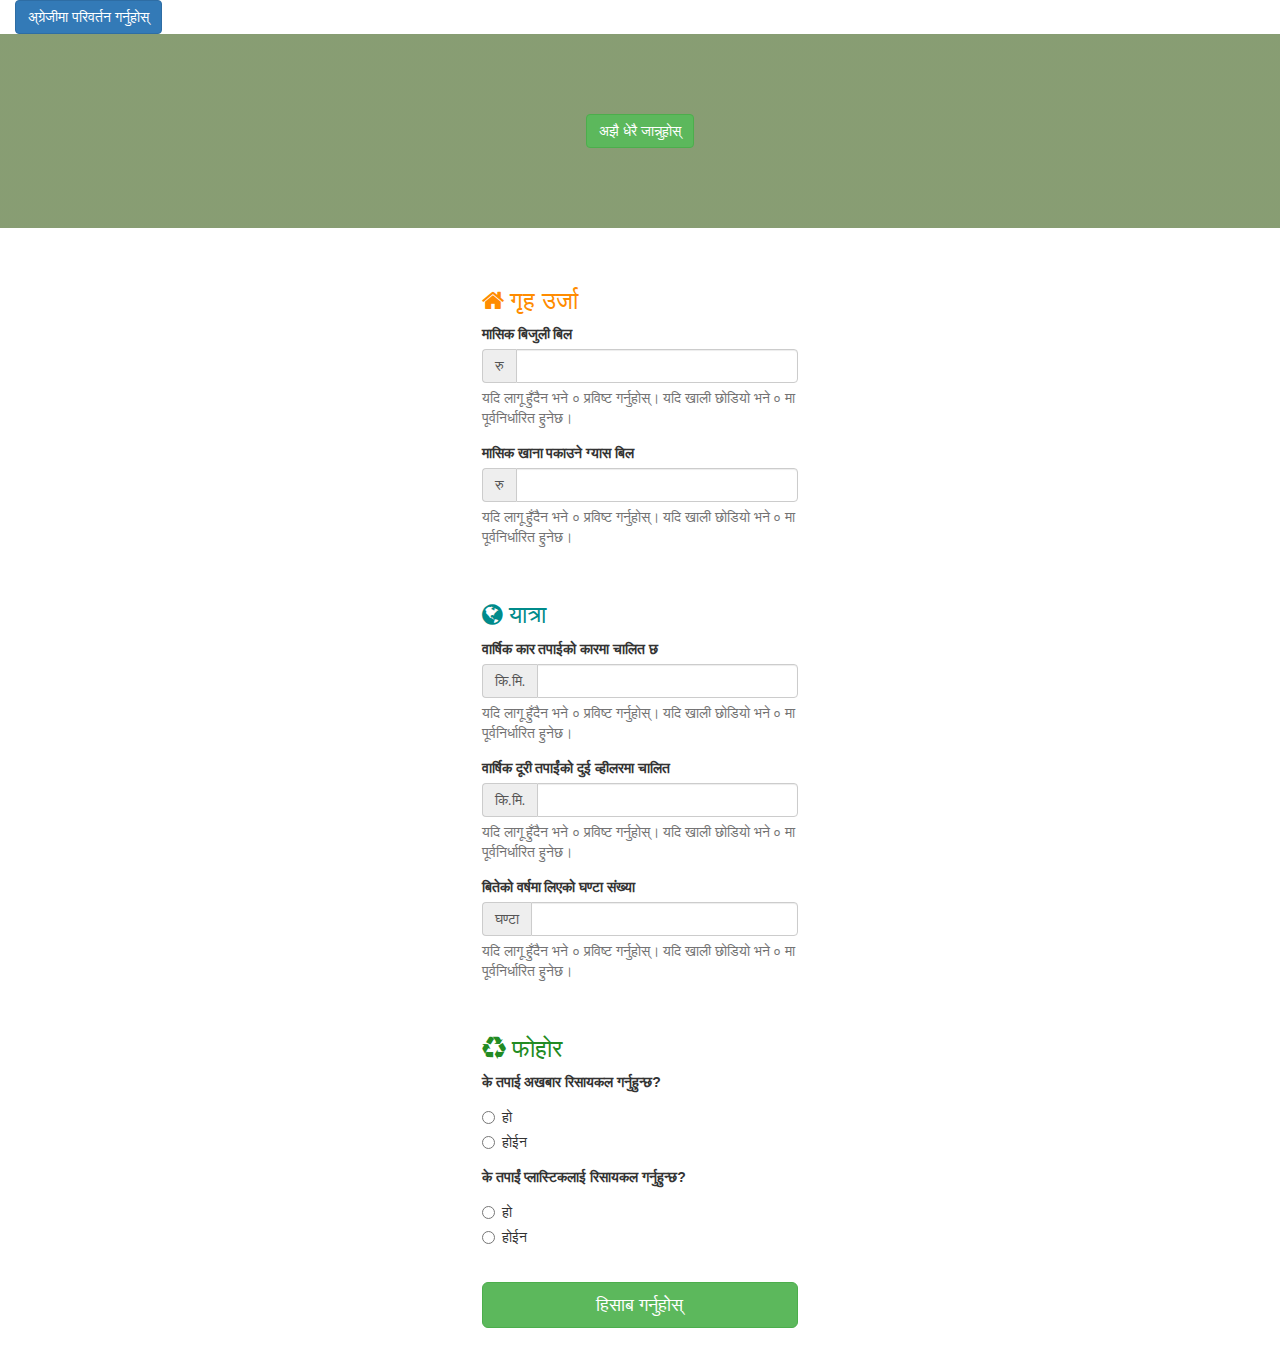
==== commit 5dff4b2f: "aboutScript added" ====
--- a/index.html
+++ b/index.html
@@ -1,180 +1,278 @@
 <!DOCTYPE html>
 <html lang="en">
-
-<head>
+  <head>
     <title>Carbon Footprint Calculator</title>
-    <meta charset="utf-8">
-    <meta http-equiv="X-UA-Compatible" content="IE=edge">
-    <meta name="viewport" content="width=device-width, initial-scale=1, maximum-scale=1, user-scalable=no">
+    <meta charset="utf-8" />
+    <meta http-equiv="X-UA-Compatible" content="IE=edge" />
+    <meta
+      name="viewport"
+      content="width=device-width, initial-scale=1, maximum-scale=1, user-scalable=no"
+    />
 
     <!-- Latest compiled and minified CSS -->
-    <link rel="stylesheet" href="https://maxcdn.bootstrapcdn.com/bootstrap/3.3.7/css/bootstrap.min.css"
-        integrity="sha384-BVYiiSIFeK1dGmJRAkycuHAHRg32OmUcww7on3RYdg4Va+PmSTsz/K68vbdEjh4u" crossorigin="anonymous">
-    <link rel="stylesheet" href="https://maxcdn.bootstrapcdn.com/font-awesome/4.6.3/css/font-awesome.min.css">
-    <link rel="stylesheet" type="text/css" href="style.css">
-    <link rel="shortcut icon" href="favicon.png" type="image/x-icon">
-</head>
+    <link
+      rel="stylesheet"
+      href="https://maxcdn.bootstrapcdn.com/bootstrap/3.3.7/css/bootstrap.min.css"
+      integrity="sha384-BVYiiSIFeK1dGmJRAkycuHAHRg32OmUcww7on3RYdg4Va+PmSTsz/K68vbdEjh4u"
+      crossorigin="anonymous"
+    />
+    <link
+      rel="stylesheet"
+      href="https://maxcdn.bootstrapcdn.com/font-awesome/4.6.3/css/font-awesome.min.css"
+    />
+    <link rel="stylesheet" type="text/css" href="style.css" />
+    <link rel="shortcut icon" href="favicon.png" type="image/x-icon" />
+  </head>
+  <body>
+    <div class="container-fluid">
+      <button class="btn btn-primary" id="langBtn">Change to Nepali</button>
+      <div class="row">
+        <div
+          class="col-xs-12 col-sm-12 col-md-12 col-lg-12 text-center"
+          id="announcement-panel"
+        >
+          <!-- <h1 id="announcement-header">Want to know your Carbon Footprint?</h1>
+                <h3 id="announcement-subheader">Find out with the app</h3> -->
+          <a
+            class="btn btn-success"
+            id="knowMore"
+            href="about.html"
+            role="button"
+            >Know more</a
+          >
+        </div>
+      </div>
+      <div class="row">
+        <div class="col-xs-12 col-sm-12 col-md-4 col-lg-4"></div>
+        <div class="col-xs-12 col-sm-12 col-md-4 col-lg-4">
+          <div id="form">
+            <form>
+              <h3 id="home-energy-label">
+                <i class="fa fa-home" aria-hidden="true"></i>
+                <span id="homeEnergyLabel">Home Energy</span>
+              </h3>
+              <div class="form-group">
+                <label for="electric" id="electricLabel"
+                  >Monthly electric bill</label
+                >
+                <div class="input-group">
+                  <div class="input-group-addon" id="currency1">Nrs</div>
+                  <input
+                    class="form-control"
+                    id="electric"
+                    type="number"
+                    min="0"
+                    step="0.01"
+                  />
+                </div>
+                <span class="help-block" id="helpBlock1"
+                  >Enter 0 if not applicable. If left blank, will default to
+                  0.</span
+                >
+              </div>
+              <div class="form-group">
+                <label for="gas" id="gasLabel">Monthly Cooking Gas bill</label>
+                <div class="input-group">
+                  <div class="input-group-addon" id="currency2">Nrs</div>
+                  <input
+                    class="form-control"
+                    id="gas"
+                    type="number"
+                    min="0"
+                    step="0.01"
+                  />
+                </div>
+                <span class="help-block" id="helpBlock2"
+                  >Enter 0 if not applicable. If left blank, will default to
+                  0.</span
+                >
+              </div>
+              <br />
+              <h3 class="form-section-label" id="travel-label">
+                <i class="fa fa-globe" aria-hidden="true"></i>
+                <span id="travelLabel">Travel</span>
+              </h3>
+              <div class="form-group">
+                <label for="car" id="carLabel"
+                  >Annual distance driven on your car</label
+                >
+                <div class="input-group">
+                  <div class="input-group-addon" id="distance1">Km</div>
+                  <input
+                    class="form-control"
+                    id="car"
+                    type="number"
+                    min="0"
+                    step="1"
+                  />
+                </div>
+                <span class="help-block" id="helpBlock3"
+                  >Enter 0 if not applicable. If left blank, will default to
+                  0.</span
+                >
+              </div>
+              <div class="form-group">
+                <label for="two-wheeler" id="wheeler"
+                  >Annual distance driven on your two wheeler</label
+                >
+                <div class="input-group">
+                  <div class="input-group-addon" id="distance2">Km</div>
+                  <input
+                    class="form-control"
+                    id="two-wheeler"
+                    type="number"
+                    min="0"
+                    step="1"
+                  />
+                </div>
+                <span class="help-block" id="helpBlock4"
+                  >Enter 0 if not applicable. If left blank, will default to
+                  0.</span
+                >
+              </div>
+              <div class="form-group">
+                <label for="flights-4-more" id="flightLabel"
+                  >Number of hours of flights taken in the past year
+                </label>
+                <div class="input-group">
+                  <div class="input-group-addon" id="hourLabel">hr</div>
+                  <input
+                    class="form-control"
+                    id="flights-4-more"
+                    type="number"
+                    min="0"
+                    step="1"
+                  />
+                </div>
 
-<body>
-    <div class="container-fluid">
-        <div class="row">
-            <div class="col-xs-12 col-sm-12 col-md-12 col-lg-12 text-center" id="announcement-panel">
-                <button class="btn btn-success" id="nepali">Change to Nepali</button>
-                <h1 id="announcement-header">Want to know your Carbon Footprint?</h1>
-                <h3 id="announcement-subheader">Find out below</h3>
-                <a class="btn btn-success" href="about.html" role="button">Learn More</a>
-            </div>
+                <span class="help-block" id="helpBlock5"
+                  >Enter 0 if not applicable. If left blank, will default to
+                  0.</span
+                >
+              </div>
+              <br />
+              <h3 class="form-section-label" id="waste-label">
+                <i class="fa fa-recycle" aria-hidden="true"></i>
+                <span id="wasteLabel">Waste</span>
+              </h3>
+              <div class="form-group">
+                <label id="recycleLabel">Do you recycle newspaper?</label>
+                <div
+                  class="alert alert-danger"
+                  role="alert"
+                  id="newspaper-alert"
+                >
+                  <span id="selection1"></span> You need to make a selection.
+                </div>
+                <div class="radio">
+                  <label>
+                    <input
+                      type="radio"
+                      name="newspaperOptionsRadios"
+                      id="optionsRadio1"
+                      value="option1"
+                    />
+                    <span id="yesLabel1">Yes</span>
+                  </label>
+                </div>
+                <div class="radio">
+                  <label>
+                    <input
+                      type="radio"
+                      name="newspaperOptionsRadios"
+                      id="optionsRadio2"
+                      value="option2"
+                    />
+                    <span id="noLabel1">No</span>
+                  </label>
+                </div>
+              </div>
+              <div class="form-group">
+                <label id="plasticLabel">Do you recycle plastics?</label>
+                <div
+                  class="alert alert-danger"
+                  role="alert"
+                  id="alum-tin-alert"
+                >
+                  <span id="selection2">You need to make a selection.</span>
+                </div>
+                <div class="radio">
+                  <label>
+                    <input
+                      type="radio"
+                      name="alumtinOptionsRadios"
+                      id="optionsRadio3"
+                      value="option3"
+                    />
+                    <span id="yesLabel2">Yes</span>
+                  </label>
+                </div>
+                <div class="radio">
+                  <label>
+                    <input
+                      type="radio"
+                      name="alumtinOptionsRadios"
+                      id="optionsRadio4"
+                      value="option4"
+                    />
+                    <span id="noLabel2">No</span>
+                  </label>
+                </div>
+              </div>
+              <br />
+              <button
+                id="calculateBtn"
+                type="button"
+                class="btn btn-success btn-lg btn-block"
+              >
+                Calculate
+              </button>
+            </form>
+          </div>
+
+          <div id="results" class="text-center">
+            <h1 id="score"></h1>
+            <br />
+            <p class="lead" id="lead">
+              This number represents the amount of greenhouse gases in units of
+              carbon dioxide you emit per year
+            </p>
+            <br />
+            <h5 class="bg-success score-info" id="level1">
+              6,000 or below is EXCELLENT
+            </h5>
+            <h5 class="bg-info score-info" id="level2">
+              6,000 to 15,999 is GOOD
+            </h5>
+            <h5 class="bg-warning score-info" id="level3">
+              16,000 to 22,000 is AVERAGE
+            </h5>
+            <h5 class="bg-danger score-info" id="level4">
+              22,000 or above is BAD
+            </h5>
+            <br />
+            <br />
+            <br />
+            <button
+              id="recalculateBtn"
+              type="button"
+              class="btn btn-success btn-lg btn-block"
+            >
+              Recalculate
+            </button>
+          </div>
         </div>
-        <div class="row">
-            <div class="col-xs-12 col-sm-12 col-md-4 col-lg-4"></div>
-            <div class="col-xs-12 col-sm-12 col-md-4 col-lg-4">
-                <div id="form">
-                    <form>
-                        <h3 id="home-energy-label">
-                            <i class="fa fa-home" aria-hidden="true"></i>
-                            <span id="homeEnergyLabel">Home Energy</span>
-                        </h3>
-                        <div class="form-group">
-                            <label for="electric" id="electricLabel">Monthly electric bill</label>
-                            <div class="input-group">
-                                <div class="input-group-addon" id="currency1">Nrs</div>
-                                <input class="form-control" id="electric" type="number" min="0" step="0.01" />
-                            </div>
-                            <span class="help-block" id="helpBlock1">Enter 0 if not applicable. If left blank, will
-                                default to
-                                0.</span>
-                        </div>
-                        <div class="form-group">
-                            <label for="gas" id="gasLabel">Monthly Cooking Gas bill</label>
-                            <div class="input-group">
-                                <div class="input-group-addon" id="currency2">Nrs</div>
-                                <input class="form-control" id="gas" type="number" min="0" step="0.01" />
-                            </div>
-                            <span class="help-block" id="helpBlock2">Enter 0 if not applicable. If left blank, will
-                                default to
-                                0.</span>
-                        </div>
-                        <br />
-                        <h3 class="form-section-label" id="travel-label">
-                            <i class="fa fa-globe" aria-hidden="true"></i>
-                            <span id="travelLabel">Travel</span>
-                        </h3>
-                        <div class="form-group">
-                            <label for="car" id="carLabel">Annual distance driven on your car</label>
-                            <div class="input-group">
-                                <div class="input-group-addon" id="distance1">Km</div>
-                                <input class="form-control" id="car" type="number" min="0" step="1" />
-                            </div>
-                            <span class="help-block" id="helpBlock3">Enter 0 if not applicable. If left blank, will
-                                default to
-                                0.</span>
-                        </div>
-                        <div class="form-group">
-                            <label for="two-wheeler" id="wheeler">Annual distance driven on your two wheeler</label>
-                            <div class="input-group">
-                                <div class="input-group-addon" id="distance2">Km</div>
-                                <input class="form-control" id="two-wheeler" type="number" min="0" step="1" />
-                            </div>
-                            <span class="help-block" id="helpBlock4">Enter 0 if not applicable. If left blank, will
-                                default to
-                                0.</span>
-                        </div>
-                        <div class="form-group">
-                            <label for="flights-4-more" id="flightLabel">Number of hours of flights taken in the past
-                                year
-                            </label>
-                            <div class="input-group">
-                                <div class="input-group-addon" id="hourLabel">hr</div>
-                                <input class="form-control" id="flights-4-more" type="number" min="0" step="1" />
-                            </div>
-
-                            <span class="help-block">Enter 0 if not applicable. If left blank, will default to
-                                0.</span>
-                        </div>
-                        <br />
-                        <h3 class="form-section-label" id="waste-label">
-                            <i class="fa fa-recycle" aria-hidden="true"></i>
-                            <span id="wasteLabel">Waste</span>
-                        </h3>
-                        <div class="form-group">
-                            <label id="recycleLabel">Do you recycle newspaper?</label>
-                            <div class="alert alert-danger" role="alert" id="newspaper-alert">
-                                <strong>Oops!</strong> <span id="selection1"></span> You need
-                                to make a selection.
-                            </div>
-                            <div class="radio">
-                                <label>
-                                    <input type="radio" name="newspaperOptionsRadios" id="optionsRadio1"
-                                        value="option1" />
-                                    <span id="yesLabel1">Yes</span>
-                                </label>
-                            </div>
-                            <div class="radio">
-                                <label>
-                                    <input type="radio" name="newspaperOptionsRadios" id="optionsRadio2"
-                                        value="option2" />
-                                    <span id="noLabel1">No</span>
-                                </label>
-                            </div>
-                        </div>
-                        <div class="form-group">
-                            <label id="plasticLabel">Do you recycle plastics?</label>
-                            <div class="alert alert-danger" role="alert" id="alum-tin-alert">
-                                <strong>Oops!</strong>
-                                <span id="selection2">You need to make a selection.</span>
-                            </div>
-                            <div class="radio">
-                                <label>
-                                    <input type="radio" name="alumtinOptionsRadios" id="optionsRadio3"
-                                        value="option3" />
-                                    <span id="yesLabel2">Yes</span>
-                                </label>
-                            </div>
-                            <div class="radio">
-                                <label>
-                                    <input type="radio" name="alumtinOptionsRadios" id="optionsRadio4"
-                                        value="option4" />
-                                    <span id="noLabel2">No</span>
-                                </label>
-                            </div>
-                        </div>
-                        <br />
-                        <button id="calculateBtn" type="button" class="btn btn-success btn-lg btn-block">
-                            Calculate
-                        </button>
-                    </form>
-                </div>
-
-                <div id="results" class="text-center">
-                    <h1 id="score"></h1>
-                    <br />
-                    <p class="lead">
-                        This number represents the amount of greenhouse gases in units of
-                        carbon dioxide you emit per year
-                    </p>
-                    <br />
-                    <h5 class="bg-success score-info">6,000 or below is EXCELLENT</h5>
-                    <h5 class="bg-info score-info">6,000 to 15,999 is GOOD</h5>
-                    <h5 class="bg-warning score-info">16,000 to 22,000 is AVERAGE</h5>
-                    <h5 class="bg-danger score-info">22,000 or above is BAD</h5>
-                    <br />
-                    <br />
-                    <br />
-                    <button id="recalculate-btn" type="button" class="btn btn-success btn-lg btn-block">
-                        Recalculate
-                    </button>
-                </div>
-            </div>
-            <div class="col-xs-12 col-sm-12 col-md-4 col-lg-4"></div>
-        </div>
+        <div class="col-xs-12 col-sm-12 col-md-4 col-lg-4"></div>
+      </div>
     </div>
     <!-- jQuery (necessary for Bootstrap's JavaScript plugins) -->
     <script src="https://ajax.googleapis.com/ajax/libs/jquery/1.12.4/jquery.min.js"></script>
     <!-- Latest compiled and minified JavaScript -->
-    <script src="https://maxcdn.bootstrapcdn.com/bootstrap/3.3.7/js/bootstrap.min.js"
-        integrity="sha384-Tc5IQib027qvyjSMfHjOMaLkfuWVxZxUPnCJA7l2mCWNIpG9mGCD8wGNIcPD7Txa"
-        crossorigin="anonymous"></script>
+    <script
+      src="https://maxcdn.bootstrapcdn.com/bootstrap/3.3.7/js/bootstrap.min.js"
+      integrity="sha384-Tc5IQib027qvyjSMfHjOMaLkfuWVxZxUPnCJA7l2mCWNIpG9mGCD8wGNIcPD7Txa"
+      crossorigin="anonymous"
+    ></script>
     <script src="script.js" type="text/javascript"></script>
-</body>
-
-</html>+  </body>
+</html>
--- a/style.css
+++ b/style.css
@@ -121,7 +121,7 @@
 
 #fact1 {
   font-size: 3em;
-  color: #62929E;
+  color: #BA2D0B;
   padding-top: 5px;
   padding-bottom: 10px;
   text-align: center;
@@ -152,20 +152,20 @@
   text-align: justify;
   background-color:#FEDAAE ;
 }
-#takequiz {
-  color: #01295F;
-  padding: none;
-  font-size: 2em;
-  padding-bottom: 50px;
-}
 
 #about-subheader {
   font-size: 2em;
-  color:green;
-  padding-top: 5px;
-  padding-bottom: 10px;
+  color:#62929E;
+  padding-top: 5px;
+  padding-bottom: 20px;
   text-align: center;
  
+}
+
+#quiztime {
+  position: relative;
+  top: 0.75rem;
+  left: 33.33rem;
 }
 
 /* buttons */
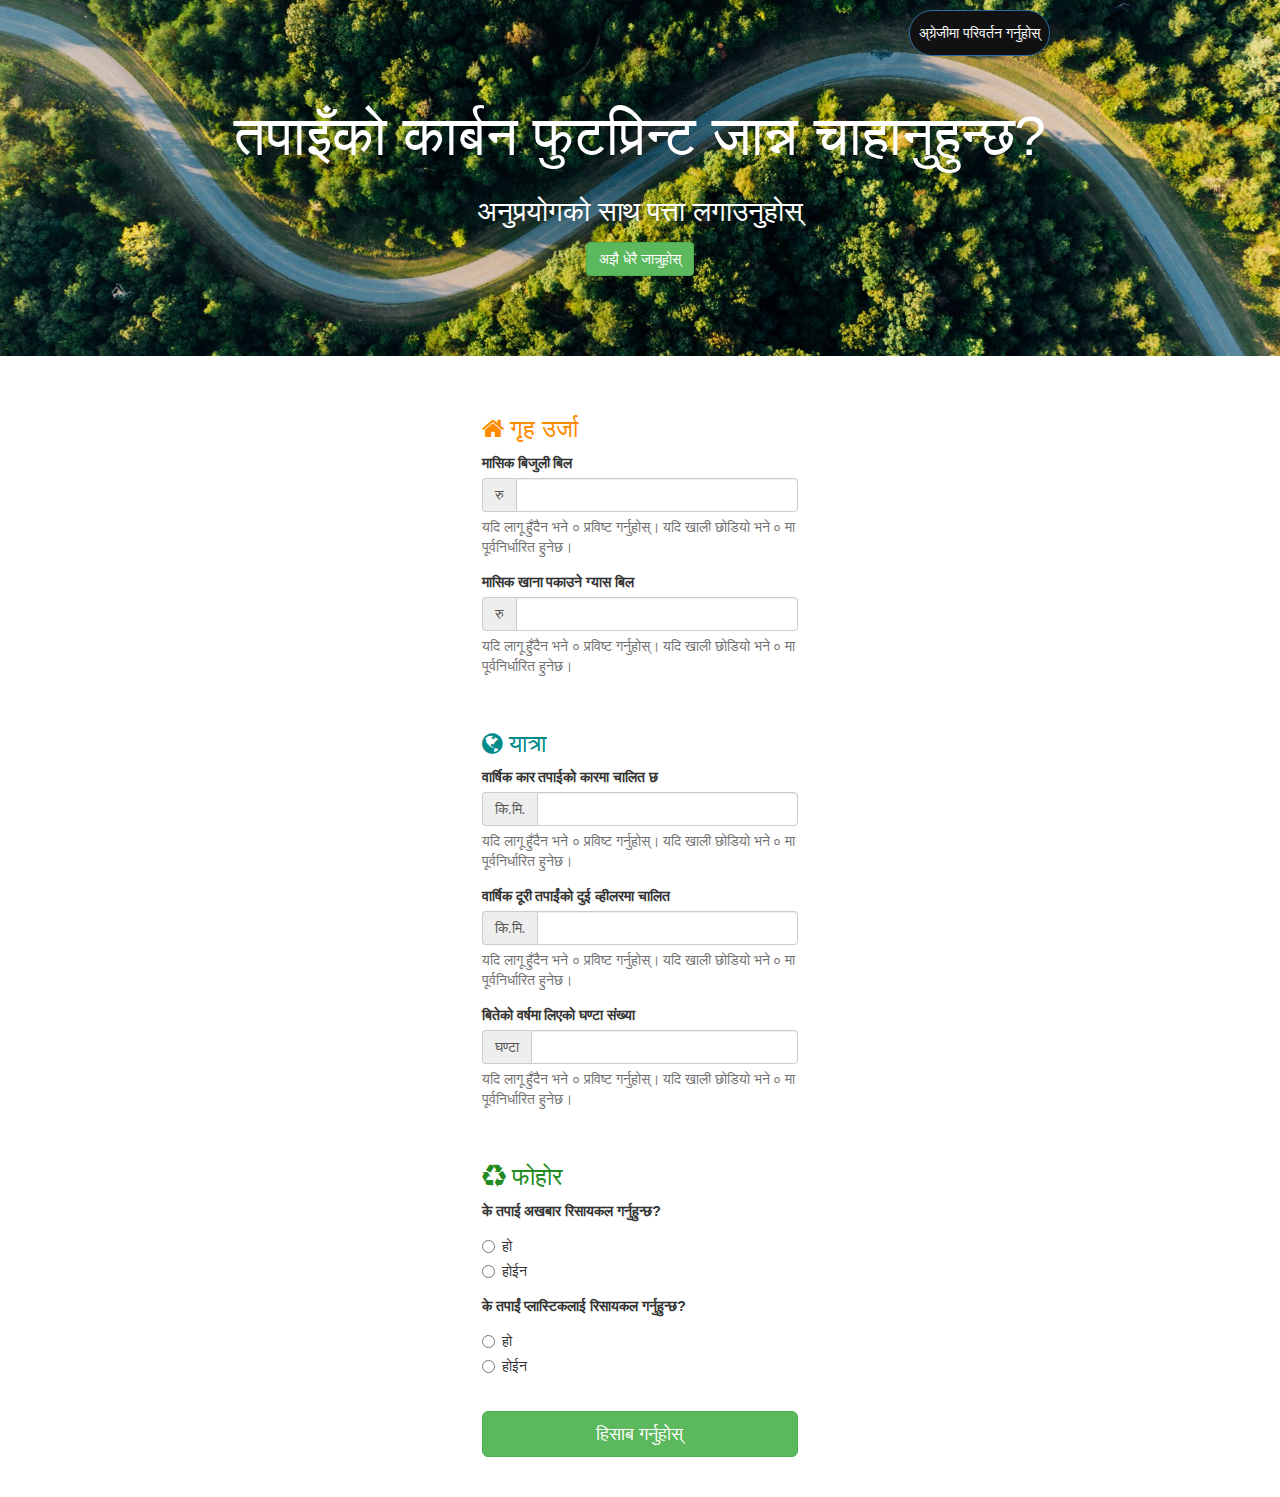
==== commit 89e364ea: "nepali added" ====
--- a/index.html
+++ b/index.html
@@ -25,14 +25,14 @@
   </head>
   <body>
     <div class="container-fluid">
-      <button class="btn btn-primary" id="langBtn">Change to Nepali</button>
       <div class="row">
         <div
           class="col-xs-12 col-sm-12 col-md-12 col-lg-12 text-center"
           id="announcement-panel"
         >
-          <!-- <h1 id="announcement-header">Want to know your Carbon Footprint?</h1>
-                <h3 id="announcement-subheader">Find out with the app</h3> -->
+          <button class="btn btn-primary" id="langBtn">Change to Nepali</button>
+          <h1 id="announcementHeader">Want to know your Carbon Footprint?</h1>
+          <h3 id="announcementSubheader">Find out with the app</h3>
           <a
             class="btn btn-success"
             id="knowMore"
--- a/style.css
+++ b/style.css
@@ -3,17 +3,17 @@
   padding-bottom: 80px;
 }
 
-#announcement-header,
-#announcement-subheader {
+#announcementHeader,
+#announcementSubheader {
   color: white;
-  padding: 10px;
-}
-
-#announcement-header {
+  padding: 5px;
+}
+
+#announcementHeader {
   font-size: 4em;
 }
 
-#announcement-subheader {
+#announcementSubheader {
   font-size: 2em;
 }
 
@@ -23,8 +23,8 @@
 }
 
 #announcement-panel {
-  background-image: linear-gradient(to right,rgba(38, 77, 0, 0.55), rgba(38, 77, 0, 0.55)),url('background.jpg');
-  background-position: center;
+  background-image: url('forest.jpg');
+  background-position: center center;
   background-size: cover;
   background-repeat: no-repeat;
 }
@@ -53,11 +53,15 @@
   margin: 0;
 }
 
-
 /* about */
 
 #about-panel {
-  background-image: linear-gradient(to right,rgba(38, 77, 0, 0.55), rgba(38, 77, 0, 0.55)),url('background.jpg');
+  background-image: linear-gradient(
+      to right,
+      rgba(38, 77, 0, 0.55),
+      rgba(38, 77, 0, 0.55)
+    ),
+    url('background.jpg');
   background-position: center;
   background-size: 100%;
   background-repeat: no-repeat;
@@ -70,63 +74,66 @@
   padding-bottom: 80px;
 }
 
-#about{
+#about {
   padding-top: 50px;
   padding-bottom: 50px;
   text-align: justify;
   font-size: 1.5em;
   height: 100%;
-  font-family: "Inconsolata", sans-serif;
-}
+  font-family: 'Inconsolata', sans-serif;
+}
+#title2,
+#title4,
 #fact {
   font-size: 3em;
-  color: #F4743B;
+  color: #f4743b;
   padding-top: 5px;
   padding-bottom: 10px;
   text-align: center;
 }
 
-#text{
+#text {
   padding-top: 10px;
   padding-bottom: 5px;
   text-align: justify;
   font-size: 1.5em;
   height: 100%;
-  font-family: "Inconsolata", sans-serif;
+  font-family: 'Inconsolata', sans-serif;
 }
 
 #boxa {
   margin-top: 3rem;
   position: relative;
   padding: 3rem 4rem 4rem;
-  border-radius: 30px;  
+  border-radius: 30px;
   display: flex;
   flex-direction: column;
   /* font-size: 1em; */
   text-align: justify;
-  background-color:#FEDAAE ;
+  background-color: #fedaae;
 }
 
 #boxb {
   margin-top: 3rem;
   position: relative;
   padding: 3rem 4rem 4rem;
-  border-radius: 30px;  
+  border-radius: 30px;
   display: flex;
   flex-direction: column;
   /* font-size: 1em; */
   text-align: justify;
-  background-color:#D1EFBD ;
-}
-
+  background-color: #d1efbd;
+}
+
+#title1,
+#title3,
 #fact1 {
   font-size: 3em;
-  color: #BA2D0B;
+  color: #ba2d0b;
   padding-top: 5px;
   padding-bottom: 10px;
   text-align: center;
 }
-
 
 .iframe {
   margin-top: 2rem;
@@ -145,21 +152,20 @@
   margin-top: 3rem;
   position: relative;
   padding: 3rem 4rem 4rem;
-  border-radius: 30px;  
+  border-radius: 30px;
   display: flex;
   flex-direction: column;
   /* font-size: 1em; */
   text-align: justify;
-  background-color:#FEDAAE ;
-}
-
-#about-subheader {
+  background-color: #fedaae;
+}
+
+#aboutSubheader {
   font-size: 2em;
-  color:#62929E;
+  color: #62929e;
   padding-top: 5px;
   padding-bottom: 20px;
   text-align: center;
- 
 }
 
 #quiztime {
@@ -175,7 +181,7 @@
   position: absolute;
   top: 1rem;
   right: 39rem;
-  background-color:black !important;
+  background-color: black !important;
   box-shadow: 0 0 5px rgba(0, 0, 0, 0.1);
   border-radius: 30px;
 }
@@ -185,7 +191,7 @@
   position: absolute;
   top: 1rem;
   right: 44.5rem;
-  background-color:black !important;
+  background-color: black !important;
   box-shadow: 0 0 5px rgba(0, 0, 0, 0.1);
   border-radius: 30px;
 }
@@ -195,19 +201,19 @@
   position: absolute;
   top: 7.5rem;
   right: 1.5rem;
-  background-color:black !important;
-  box-shadow: 0 0 5px rgba(0, 0, 0, 0.1);
-  border-radius: 30px;
-}
-
-#nepali {
-  padding: 0.6rem 0.9rem !important;
-  position: absolute;
-  top: 1.5rem;
-  left: 1.5rem;
-  background-color:brown !important;
+  background-color: black !important;
+  box-shadow: 0 0 5px rgba(0, 0, 0, 0.1);
+  border-radius: 30px;
+}
+
+#langBtn {
+  padding: 1.2rem 0.9rem !important;
+  position: absolute;
+  top: 1rem;
+  right: 23rem;
+  background-color: #111 !important;
   /* box-shadow: 0 0 5px rgba(0, 0, 0, 0.1); */
-   border-radius: 30px;  
+  border-radius: 30px;
 }
 
 #logo {
@@ -215,8 +221,11 @@
   position: absolute;
   top: 0.75rem;
   left: 39rem;
-  background-color:white !important;
-  box-shadow: 0 0 5px rgba(0, 0, 0, 0.1);
-  border-radius: 30px;
-}
-
+  background-color: white !important;
+  box-shadow: 0 0 5px rgba(0, 0, 0, 0.1);
+  border-radius: 30px;
+}
+
+.container {
+  padding-bottom: 4rem;
+}
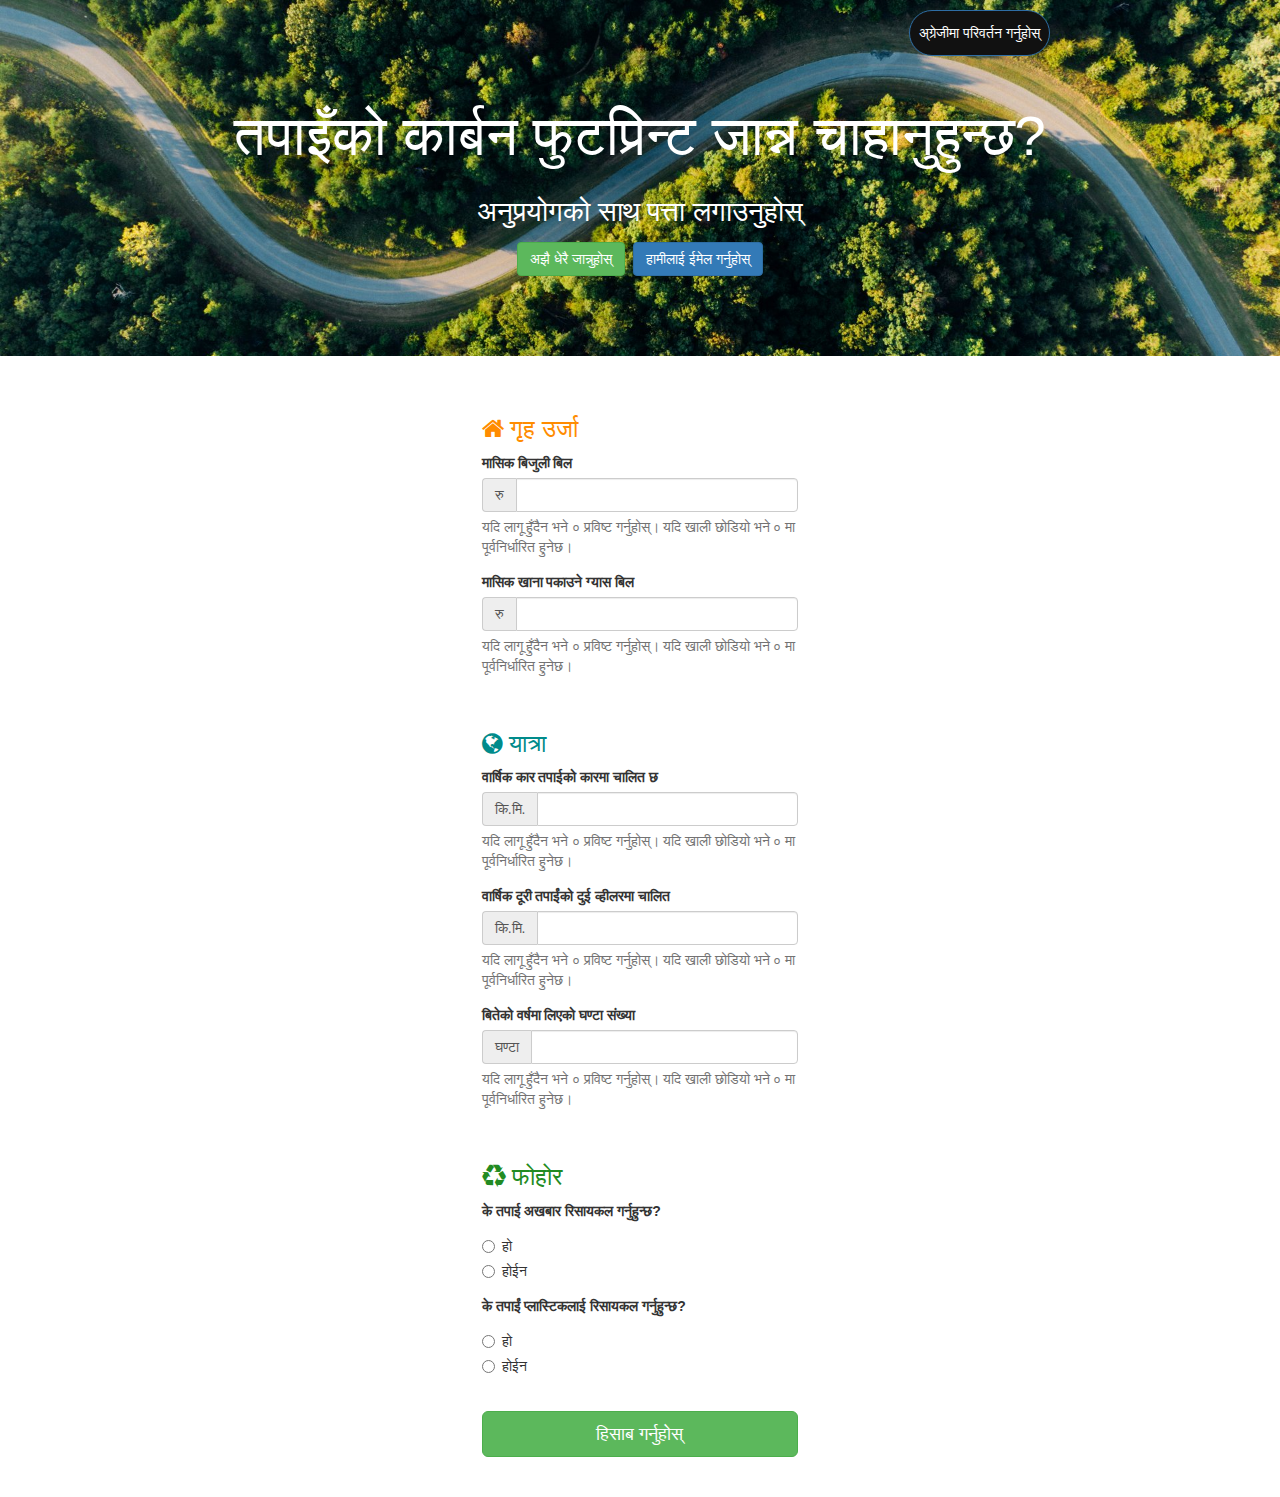
==== commit 6f69fb86: "email added" ====
--- a/index.html
+++ b/index.html
@@ -38,7 +38,14 @@
             id="knowMore"
             href="about.html"
             role="button"
-            >Know more</a
+            >Learn more</a
+          >
+          <a
+            class="btn btn-primary"
+            id="email"
+            href="mailto:info@carbondeleters.co"
+            role="button"
+            >Email us</a
           >
         </div>
       </div>
--- a/style.css
+++ b/style.css
@@ -54,6 +54,11 @@
 }
 
 /* about */
+
+.row--1 {
+  margin-left: 0 !important;
+  margin-right: 0;
+}
 
 #about-panel {
   background-image: linear-gradient(
@@ -82,6 +87,11 @@
   height: 100%;
   font-family: 'Inconsolata', sans-serif;
 }
+
+#email {
+  margin-left: 0.5rem;
+}
+
 #title2,
 #title4,
 #fact {
@@ -187,13 +197,29 @@
 }
 
 .buttonn {
-  padding: 0.6rem 0.9rem !important;
+  padding: 0.9rem 0.9rem !important;
+  position: absolute;
+  top: 1rem;
+  right: 50.5rem;
+  background-color: black !important;
+  box-shadow: 0 0 5px rgba(0, 0, 0, 0.1);
+  border-radius: 30px;
+  display: flex;
+  align-items: center;
+  justify-content: center;
+}
+
+.button3 {
+  padding: 0.9rem 0.9rem !important;
   position: absolute;
   top: 1rem;
   right: 44.5rem;
   background-color: black !important;
   box-shadow: 0 0 5px rgba(0, 0, 0, 0.1);
   border-radius: 30px;
+  display: flex;
+  align-items: center;
+  justify-content: center;
 }
 
 .btn1 {
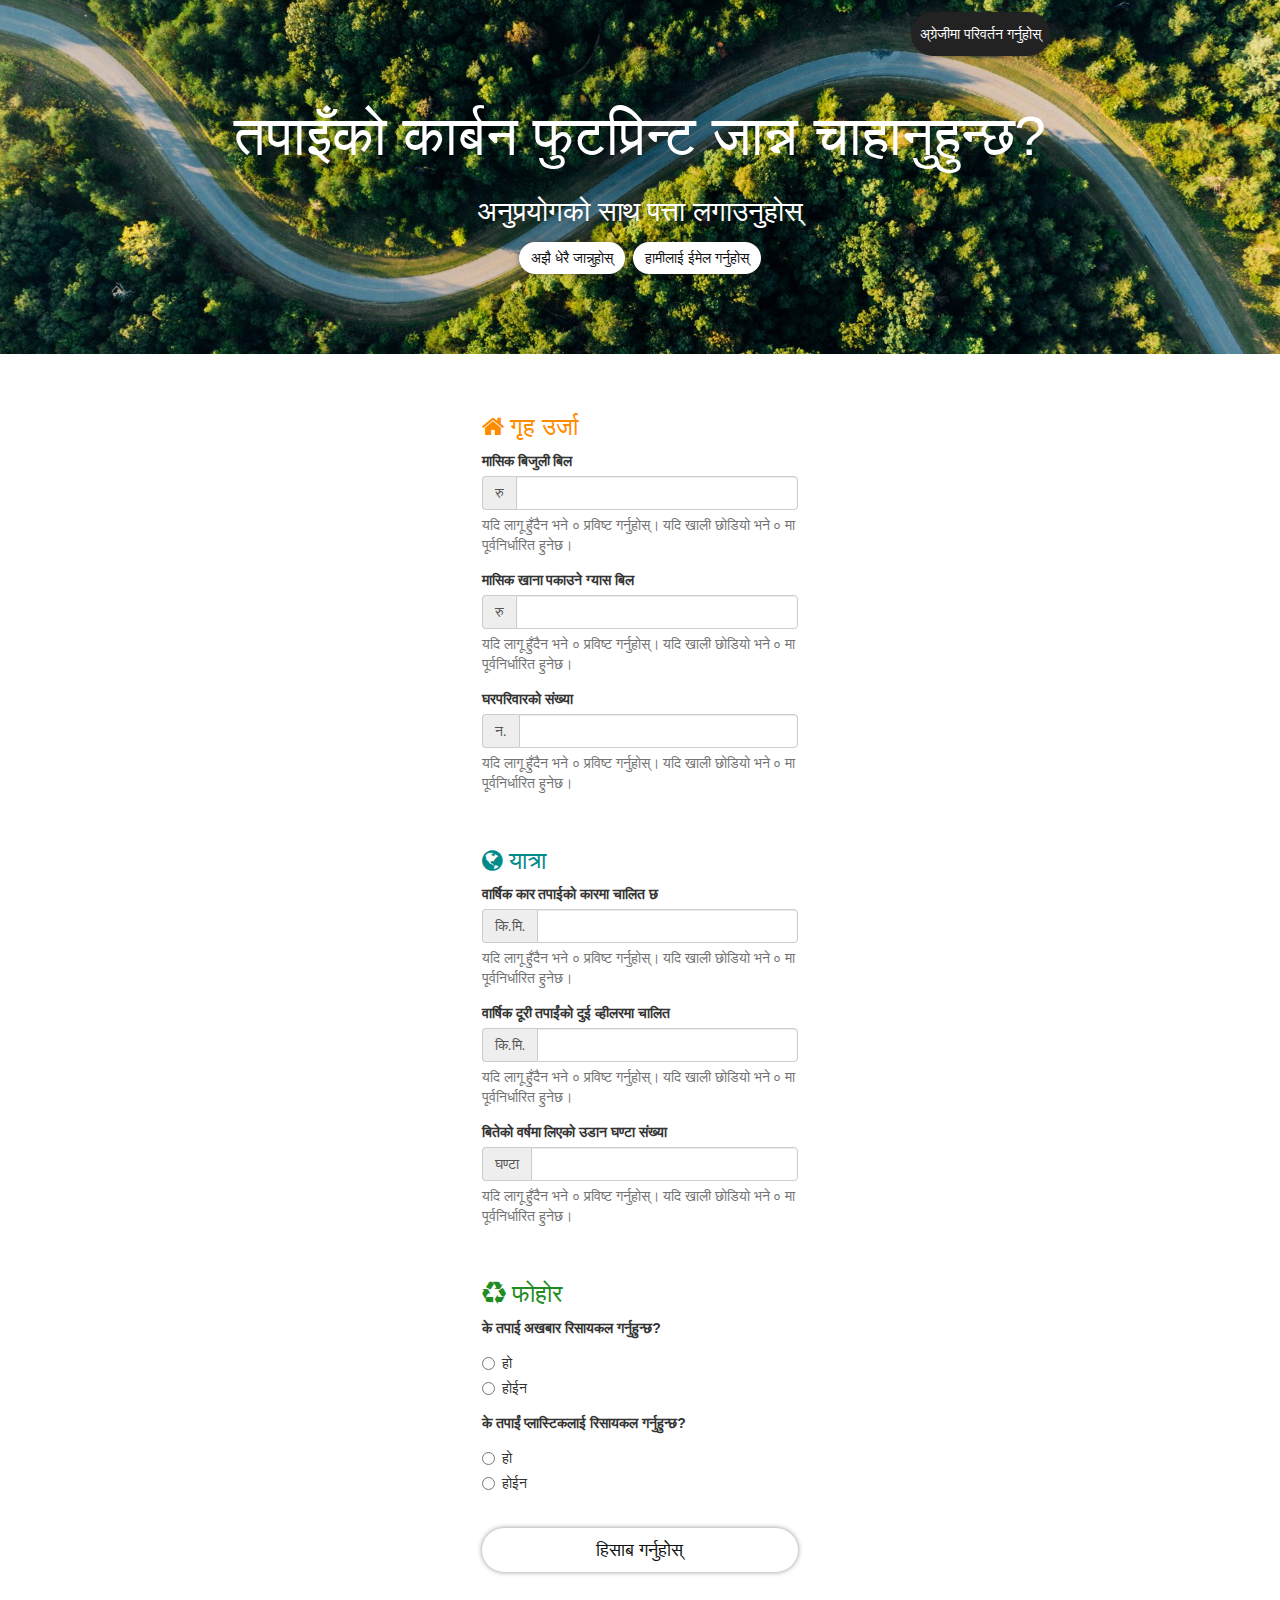
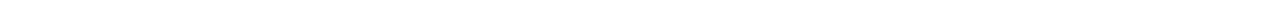
==== commit 71186991: "household added" ====
--- a/index.html
+++ b/index.html
@@ -94,6 +94,25 @@
                   0.</span
                 >
               </div>
+              <div class="form-group">
+                <label for="household" id="householdLabel"
+                  >Number of people in household</label
+                >
+                <div class="input-group">
+                  <div class="input-group-addon" id="number">No.</div>
+                  <input
+                    class="form-control"
+                    id="household"
+                    type="number"
+                    min="0"
+                    step="1"
+                  />
+                </div>
+                <span class="help-block" id="helpBlock6"
+                  >Enter 0 if not applicable. If left blank, will default to
+                  0.</span
+                >
+              </div>
               <br />
               <h3 class="form-section-label" id="travel-label">
                 <i class="fa fa-globe" aria-hidden="true"></i>
--- a/style.css
+++ b/style.css
@@ -10,11 +10,17 @@
 }
 
 #announcementHeader {
+  position: relative;
   font-size: 4em;
+  animation: moveLeft 800ms ease-out;
+  animation-direction: backwards;
 }
 
 #announcementSubheader {
   font-size: 2em;
+  position: relative;
+  animation: moveRight 800ms ease-out;
+  animation-direction: backwards;
 }
 
 #form,
@@ -66,7 +72,7 @@
       rgba(38, 77, 0, 0.55),
       rgba(38, 77, 0, 0.55)
     ),
-    url('background.jpg');
+    url('forest.jpg');
   background-position: center;
   background-size: 100%;
   background-repeat: no-repeat;
@@ -130,6 +136,8 @@
   border-radius: 30px;
   display: flex;
   flex-direction: column;
+  align-items: center;
+  justify-content: center;
   /* font-size: 1em; */
   text-align: justify;
   background-color: #d1efbd;
@@ -232,26 +240,207 @@
   border-radius: 30px;
 }
 
+.btn {
+  border: none;
+  background-color: #fff !important;
+  color: #111;
+  border-radius: 30px;
+  box-shadow: 0px 0px 5px rgba(34, 34, 34, 0.5);
+  transition: all 0.2s;
+}
+
+.btn:hover {
+  color: #111 !important;
+  transform: translateY(-5px);
+  box-shadow: 0px 0px 10px rgba(34, 34, 34, 0.5);
+}
+
+.btn:active {
+  color: #111 !important;
+  transform: translateY(1px);
+  box-shadow: 0px 0px 5px rgba(34, 34, 34, 0.5);
+}
+
 #langBtn {
+  border: none;
   padding: 1.2rem 0.9rem !important;
   position: absolute;
-  top: 1rem;
+  top: 1.2rem;
   right: 23rem;
-  background-color: #111 !important;
+  background-color: #222 !important;
+  color: #fff;
   /* box-shadow: 0 0 5px rgba(0, 0, 0, 0.1); */
   border-radius: 30px;
+  transition: all 0.2s;
+}
+
+#langBtn:hover {
+  background-color: #fff !important;
+  color: #111 !important;
+  transform: translateY(-5px);
+}
+
+#langBtn:active {
+  transform: translateY(1px);
+}
+
+#langBtn:focus {
+  outline-width: none;
 }
 
 #logo {
   padding: 0.6rem 0.9rem !important;
   position: absolute;
   top: 0.75rem;
-  left: 39rem;
+  left: 19rem;
   background-color: white !important;
   box-shadow: 0 0 5px rgba(0, 0, 0, 0.1);
   border-radius: 30px;
+  transition: all 0.2s;
+}
+
+#logo:hover {
+  transform: translateY(-3px);
+}
+
+#logo:active {
+  transform: translateY(1px);
 }
 
 .container {
   padding-bottom: 4rem;
 }
+
+@keyframes moveLeft {
+  0% {
+    left: -10rem;
+  }
+  50% {
+    left: 2rem;
+  }
+  100% {
+    left: 0;
+  }
+}
+@keyframes moveRight {
+  0% {
+    right: -10rem;
+  }
+  50% {
+    right: 2rem;
+  }
+  100% {
+    right: 0;
+  }
+}
+
+/* Tips */
+.wrapper {
+  margin: 0%;
+  padding: 0%;
+  -webkit-box-sizing: border-box;
+  box-sizing: border-box;
+  background: url('bg.jpg') no-repeat center center fixed;
+  background-size: cover;
+}
+
+.tipContainer {
+  width: 100%;
+  height: 100%;
+}
+
+.header {
+  display: block;
+  text-align: center;
+  padding: 0px;
+}
+
+.header h1 {
+  font-family: 'Arimo', sans-serif;
+  font-size: 40px;
+  letter-spacing: 5px;
+}
+
+.header p {
+  font-family: 'Mukta', sans-serif;
+  font-size: 25px;
+}
+
+.wrapper p {
+  color: #000;
+}
+
+summary {
+  padding: 1em;
+  background-color: #0c860c;
+  color: white;
+  margin-bottom: 1em;
+  cursor: pointer;
+  outline: none;
+  border-radius: 0.3em;
+  font-weight: bold;
+  font-size: 20px;
+  font-family: 'Noto Sans JP', sans-serif;
+  -webkit-transition: background-color 0.7s;
+  transition: background-color 0.7s;
+}
+
+summary:hover {
+  background: #10ad10;
+}
+
+summary::-webkit-details-marker {
+  background: url('down.png') center no-repeat;
+  color: transparent;
+  width: 19px;
+  height: 19px;
+}
+
+.content {
+  font-family: 'PT Sans', sans-serif;
+  font-size: 22px;
+}
+
+details {
+  margin: 0 2rem;
+}
+details[open] > summary ~ * {
+  -webkit-animation: sweep 0.5s ease-out;
+  animation: sweep 0.5s ease-out;
+}
+
+details[open] > summary::-webkit-details-marker {
+  background: url('up.png') center no-repeat;
+  color: transparent;
+}
+
+@-webkit-keyframes sweep {
+  from {
+    opacity: 0;
+    margin-top: -10px;
+  }
+  to {
+    opacity: 1;
+    margin-top: 0px;
+  }
+}
+
+@keyframes sweep {
+  from {
+    opacity: 0;
+    margin-top: -10px;
+  }
+  to {
+    opacity: 1;
+    margin-top: 0px;
+  }
+}
+
+#last {
+  font-family: 'Mukta', sans-serif;
+  font-size: 25px;
+  display: block;
+  text-align: center;
+  color: #d1e2d1;
+}
+/*# sourceMappingURL=main.css.map */
